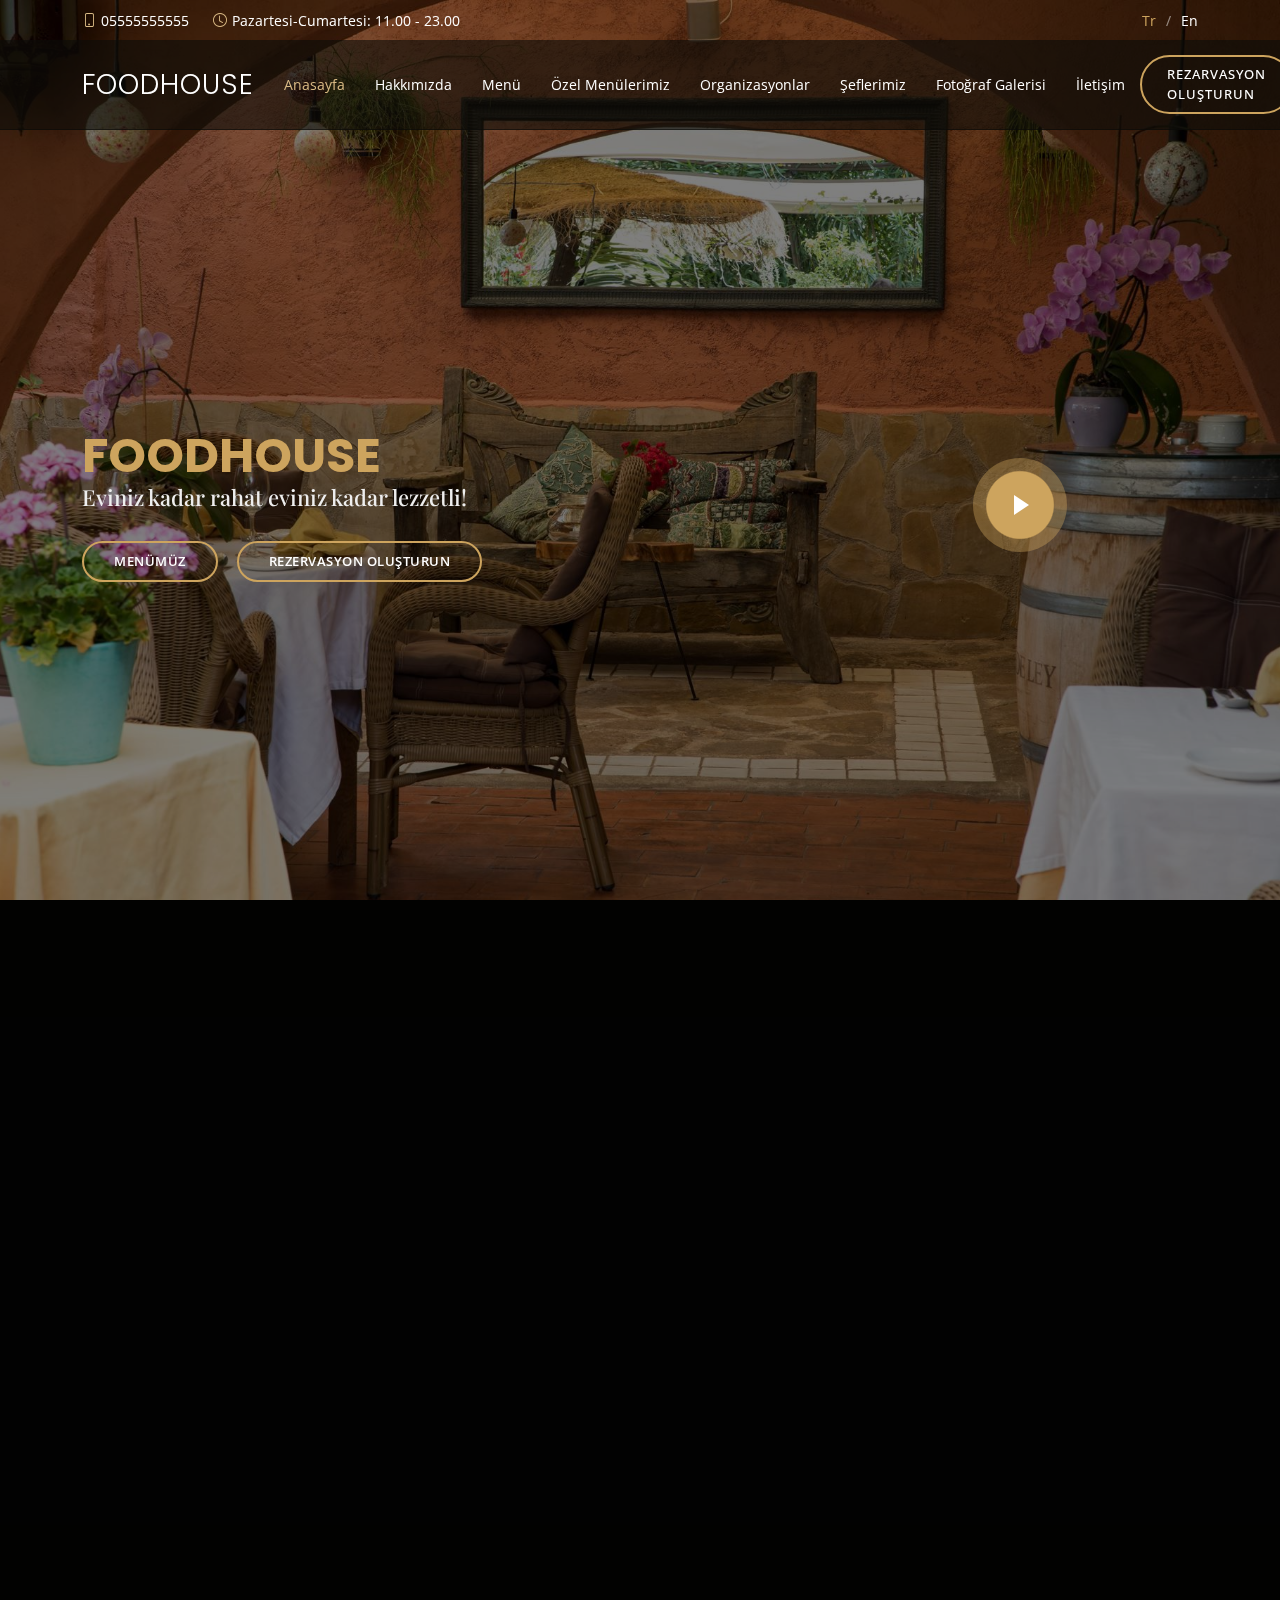
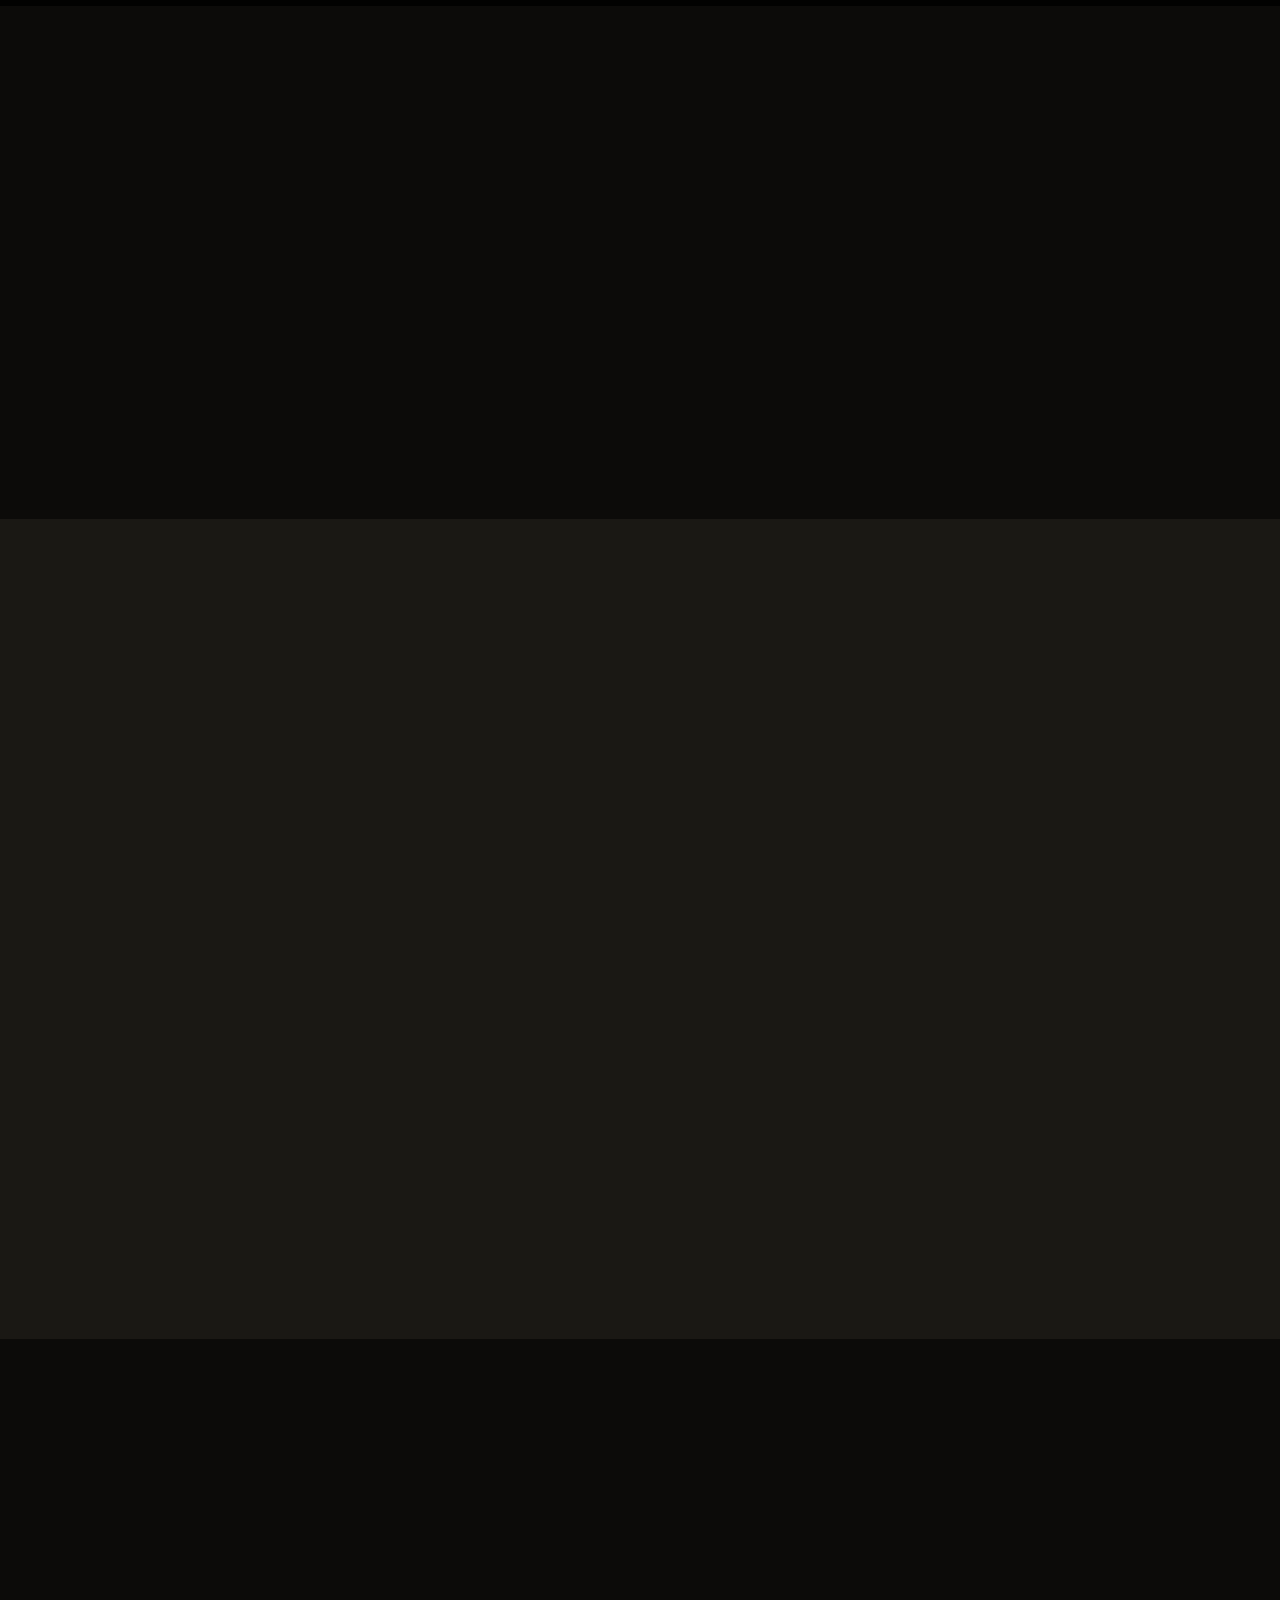
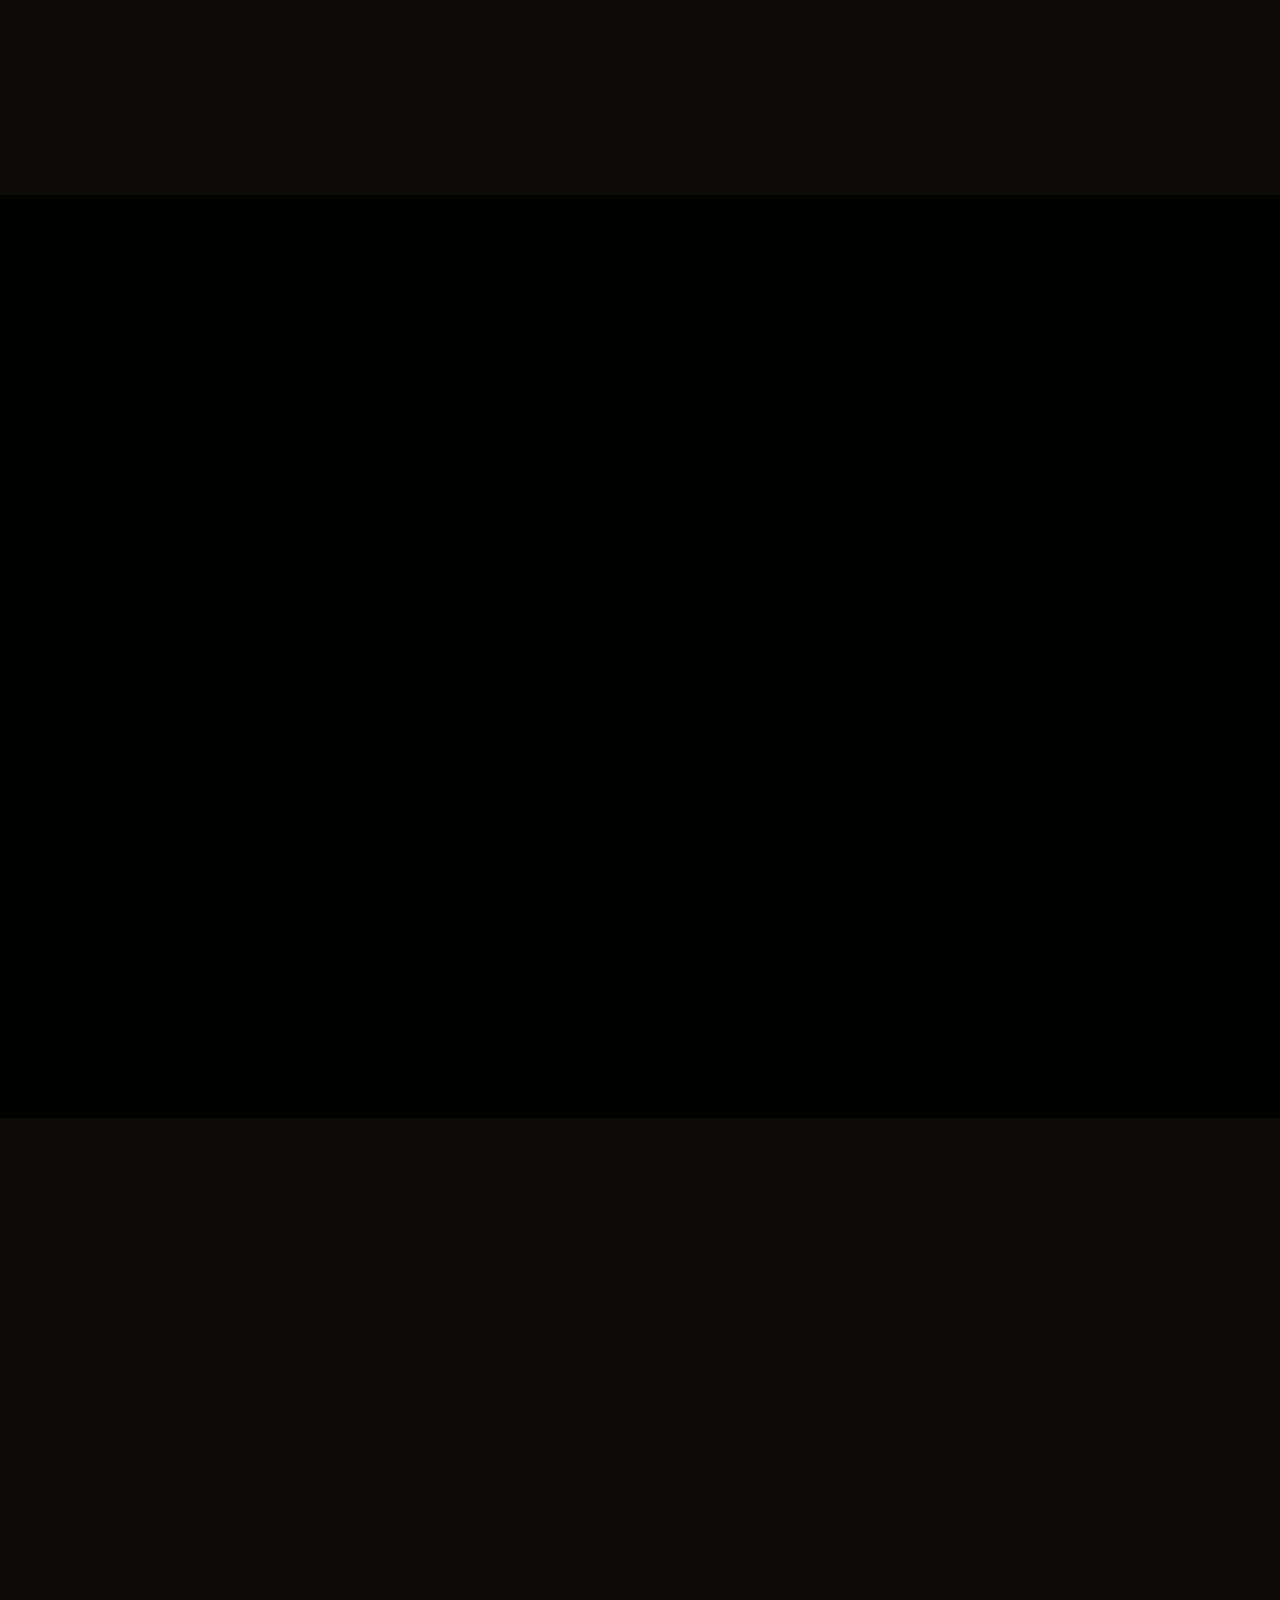
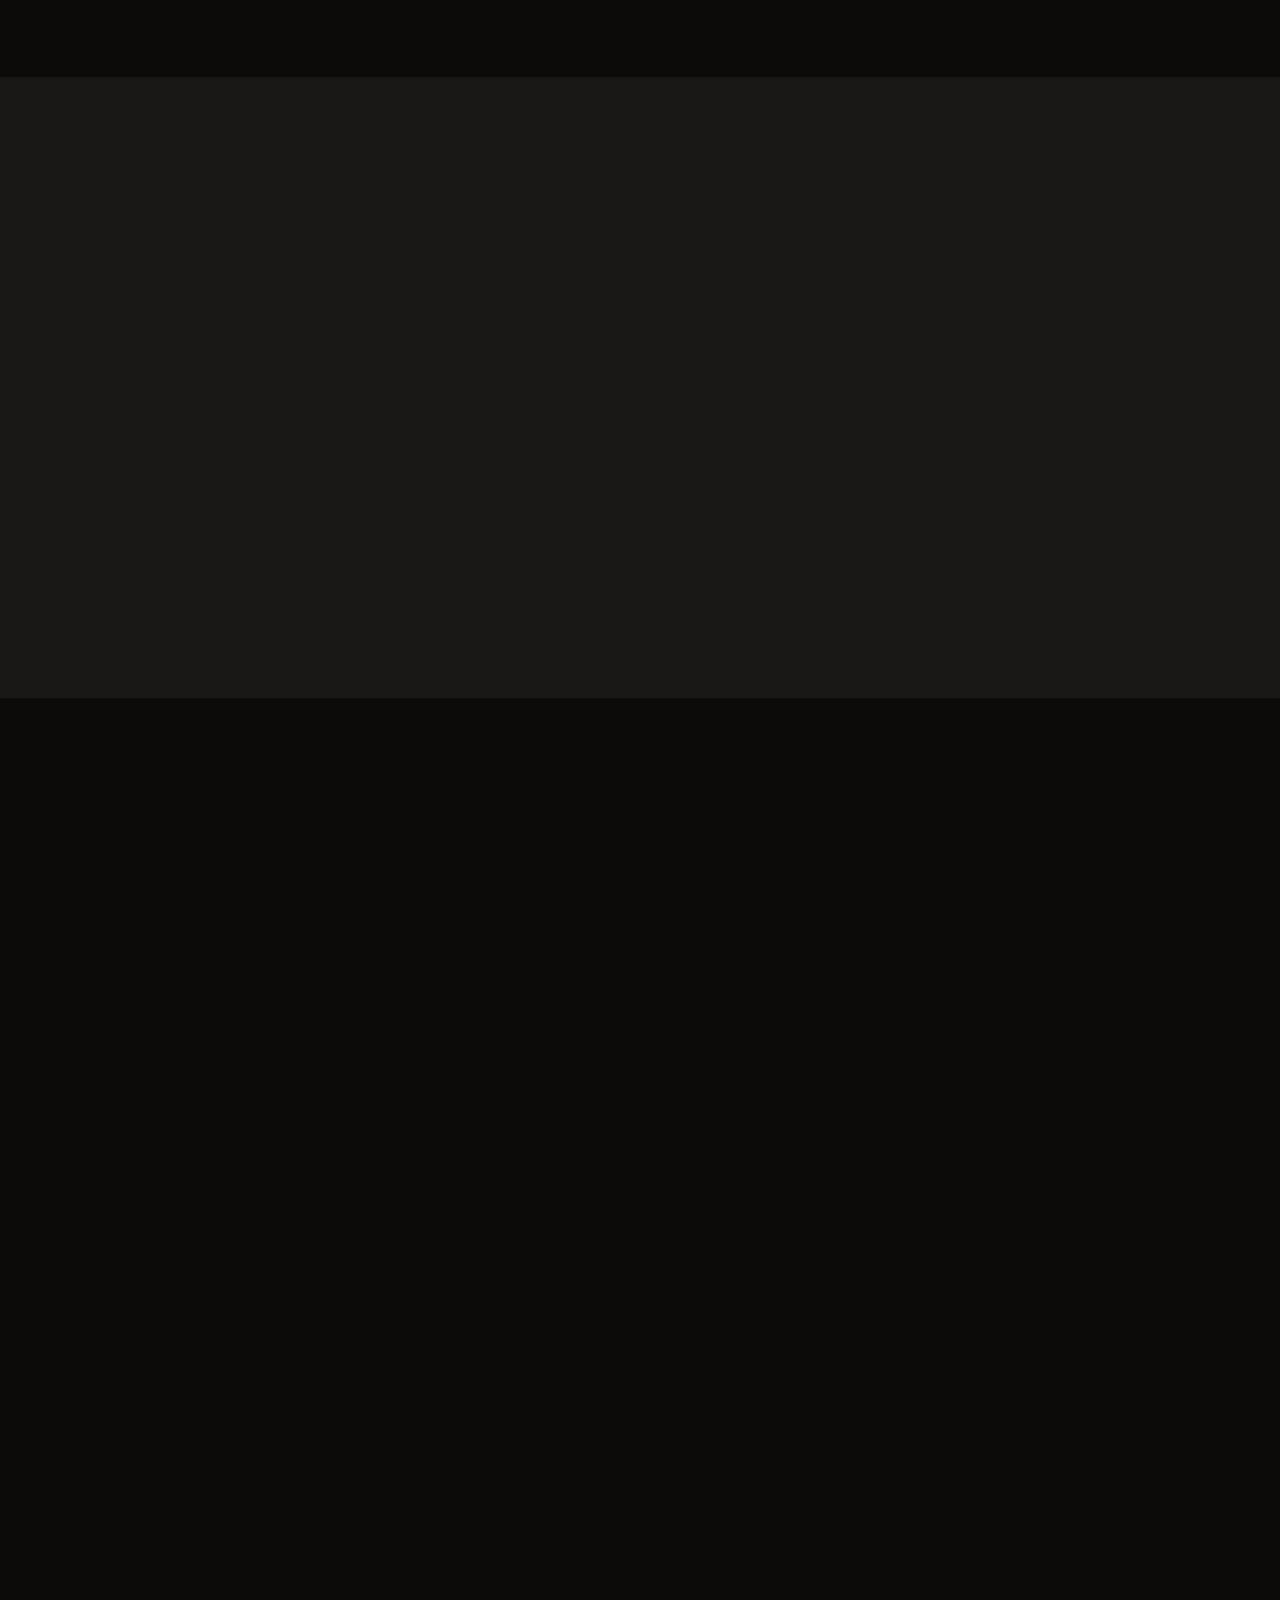
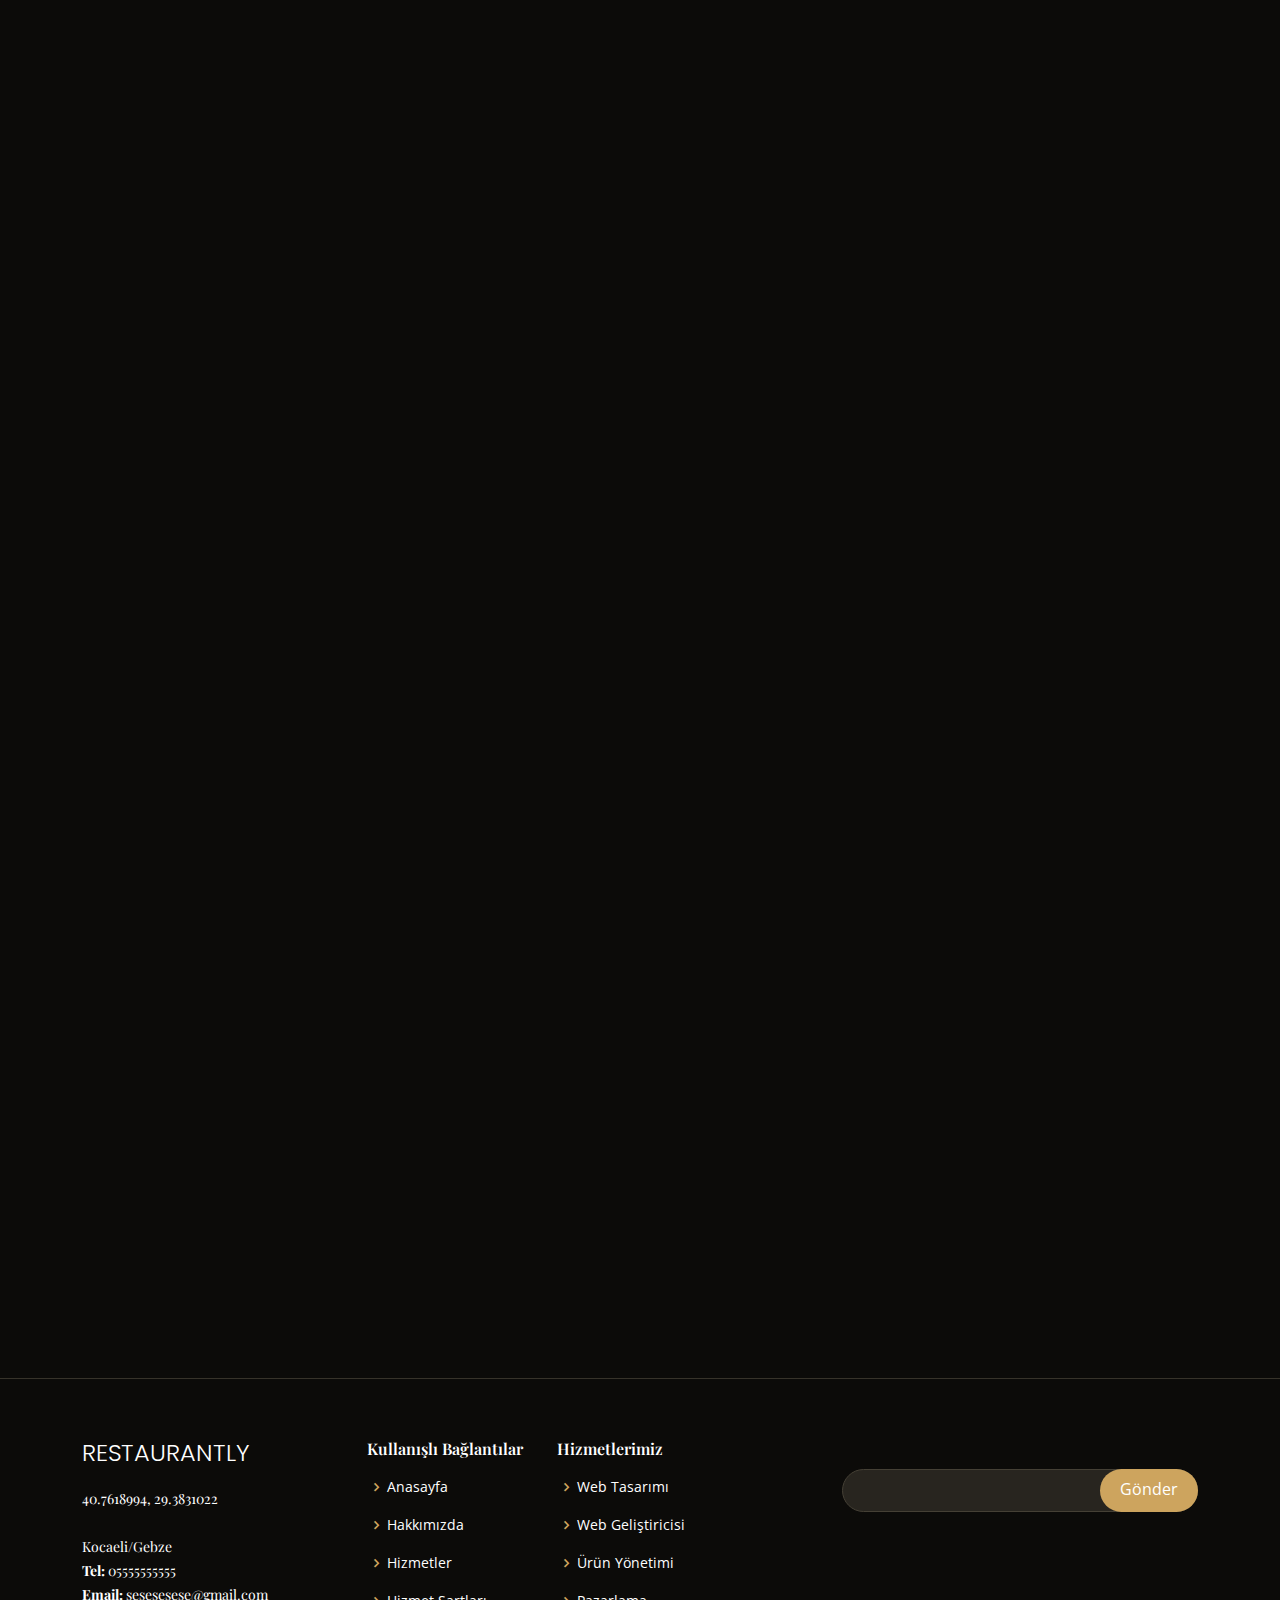
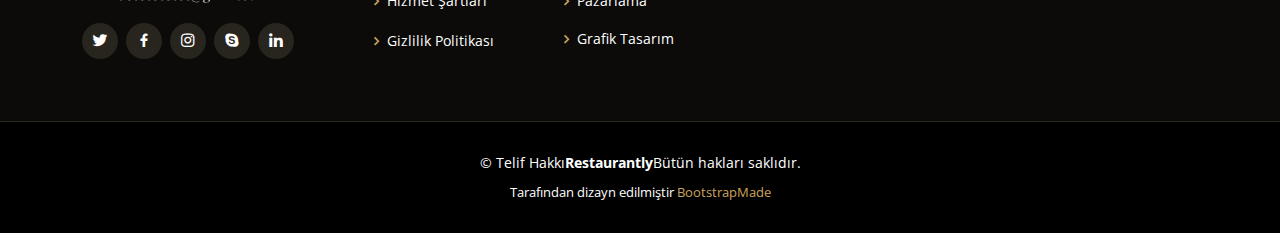
==== index.html @ 08279714 "githuba proje gönderiyorum" ====
<!DOCTYPE html>
<html lang="tr">

<head>
  <meta charset="utf-8">
  <meta content="width=device-width, initial-scale=1.0" name="viewport">

  <title>foodhouse</title>
  <meta content="" name="description">
  <meta content="" name="keywords">

  <!-- Favicons -->
  <link href="assets/img/favicon.png" rel="icon">
  <link href="assets/img/apple-touch-icon.png" rel="apple-touch-icon">

  <!-- Google Fonts -->
  <link href="https://fonts.googleapis.com/css?family=Open+Sans:300,300i,400,400i,600,600i,700,700i|Playfair+Display:ital,wght@0,400;0,500;0,600;0,700;1,400;1,500;1,600;1,700|Poppins:300,300i,400,400i,500,500i,600,600i,700,700i" rel="stylesheet">

  <!-- Vendor CSS Files -->
  <link href="assets/vendor/animate.css/animate.min.css" rel="stylesheet">
  <link href="assets/vendor/aos/aos.css" rel="stylesheet">
  <link href="assets/vendor/bootstrap/css/bootstrap.min.css" rel="stylesheet">
  <link href="assets/vendor/bootstrap-icons/bootstrap-icons.css" rel="stylesheet">
  <link href="assets/vendor/boxicons/css/boxicons.min.css" rel="stylesheet">
  <link href="assets/vendor/glightbox/css/glightbox.min.css" rel="stylesheet">
  <link href="assets/vendor/swiper/swiper-bundle.min.css" rel="stylesheet">

  <!-- Template Main CSS File -->
  <link href="assets/css/style.css" rel="stylesheet">

  <!-- =======================================================
  * Template Name: Restaurantly
  * Updated: Mar 10 2023 with Bootstrap v5.2.3
  * Template URL: https://bootstrapmade.com/restaurantly-restaurant-template/
  * Author: BootstrapMade.com
  * License: https://bootstrapmade.com/license/
  ======================================================== -->
</head>

<body>

  <!-- ======= Top Bar ======= -->
  <div id="topbar" class="d-flex align-items-center fixed-top">
    <div class="container d-flex justify-content-center justify-content-md-between">

      <div class="contact-info d-flex align-items-center">
        <i class="bi bi-phone d-flex align-items-center"><span>05555555555</span></i>
        <i class="bi bi-clock d-flex align-items-center ms-4"><span> Pazartesi-Cumartesi: 11.00 - 23.00</span></i>
      </div>

      <div class="languages d-none d-md-flex align-items-center">
        <ul>
          <li>Tr</li>
          <li><a href="#">En</a></li>
        </ul>
      </div>
    </div>
  </div>

  <!-- ======= Header ======= -->
  <header id="header" class="fixed-top d-flex align-items-cente">
    <div class="container-fluid container-xl d-flex align-items-center justify-content-lg-between">

      <h1 class="logo me-auto me-lg-0"><a href="index.html">FOODHOUSE</a></h1>
      <!-- Uncomment below if you prefer to use an image logo -->
      <!-- <a href="index.html" class="logo me-auto me-lg-0"><img src="assets/img/logo.png" alt="" class="img-fluid"></a>-->

      <nav id="navbar" class="navbar order-last order-lg-0">
        <ul>
          <li><a class="nav-link scrollto active" href="#hero">Anasayfa</a></li>
          <li><a class="nav-link scrollto" href="#about">Hakkımızda</a></li>
          <li><a class="nav-link scrollto" href="#menu">Menü</a></li>
          <li><a class="nav-link scrollto" href="#specials">Özel Menülerimiz</a></li>
          <li><a class="nav-link scrollto" href="#events">Organizasyonlar</a></li>
          <li><a class="nav-link scrollto" href="#chefs">Şeflerimiz</a></li>
          <li><a class="nav-link scrollto" href="#gallery">Fotoğraf Galerisi</a></li>
          <li><a class="nav-link scrollto" href="#contact">İletişim</a></li>
            </ul>
          </li>
          
        </ul>
        <i class="bi bi-list mobile-nav-toggle"></i>
      </nav><!-- .navbar -->
      <a href="#book-a-table" class="book-a-table-btn scrollto d-none d-lg-flex">Rezarvasyon Oluşturun</a>

    </div>
  </header><!-- End Header -->

  <!-- ======= Hero Section ======= -->
  <section id="hero" class="d-flex align-items-center">
    <div class="container position-relative text-center text-lg-start" data-aos="zoom-in" data-aos-delay="100">
      <div class="row">
        <div class="col-lg-8">
          <h1><span>FOODHOUSE</span></h1>
          <h2>Eviniz kadar rahat eviniz kadar lezzetli!</h2>

          <div class="btns">
            <a href="#menu" class="btn-menu animated fadeInUp scrollto">Menümüz</a>
            <a href="#book-a-table" class="btn-book animated fadeInUp scrollto">Rezervasyon Oluşturun</a>
          </div>
        </div>
        <div class="col-lg-4 d-flex align-items-center justify-content-center position-relative" data-aos="zoom-in" data-aos-delay="200">
          <a href="C:\Users\Monster\Desktop\food house\foodhouse.mp4" class="glightbox play-btn"></a>
        </div>

      </div>
    </div>
  </section><!-- End Hero -->

  <main id="main">

    <!-- ======= About Section ======= -->
    <section id="about" class="about">
      <div class="container" data-aos="fade-up">

        <div class="row">
          <div class="col-lg-6 order-1 order-lg-2" data-aos="zoom-in" data-aos-delay="100">
            <div class="about-img">
              <img src="resim/resim.jpeg" alt="">
            </div>
          </div>
          <div class="col-lg-6 pt-4 pt-lg-0 order-2 order-lg-1 content">
            <h3>Buraya kendinizi ait hissedeceksiniz.</h3>
            <p class="fst-italic">
              Kaliteli yemek ve iyi müziğin Darıca'daki yeni adresi foodhouse, büyüleyici ambiyansıyla Darıca'nın “mahalle” kültürüne ilham veriyor.
Lobide yer alan botanik bahçesi, lounge bar ve mekanın fine dining bölümleri, gündüz saatlerinden sabahın erken saatlerine kadar misafirlerini ağırlıyor. Dünya mutfağından seçkin tatları, günün her saati çok özel kokteylleri ile fark yaratan barı ve ruha uygun eğlenceleri ile ilçenin en popüler mekanlarından biridir. Yaşadığınız şehrin gerçek anlamını yaşamak istiyorsanız foodhouse'ın keyifli dünyasına adım atın.
            </p>
            <ul>
              <li><i class="bi bi-check-circle"></i> Burada dünya mutfağı ile tanışın.</li>
              <li><i class="bi bi-check-circle"></i> Özlediğiniz anadolu lezzetlerinin tadını çıkarın.</li>
              <li><i class="bi bi-check-circle"></i> Ailenizle beraber restoranımızın güzel ambiyansını deneyimleyin.</li>
            </ul>
           
          </div>
        </div>

      </div>
    </section><!-- End About Section -->

    <!-- ======= Why Us Section ======= -->
    <section id="why-us" class="why-us">
      <div class="container" data-aos="fade-up">

        <div class="section-title">
          <h2>Niçin Biz?</h2>
          <p>Neden Restoranımızı Seçmelisiniz?</p>
        </div>

        <div class="row">

          <div class="col-lg-4">
            <div class="box" data-aos="zoom-in" data-aos-delay="100">
              <span>01</span>
              <h4>Ev Konforu</h4>
              <p>Evinizde hissettiğiniz rahatlık.</p>
            </div>
          </div>

          <div class="col-lg-4 mt-4 mt-lg-0">
            <div class="box" data-aos="zoom-in" data-aos-delay="200">
              <span>02</span>
              <h4>Güleryüzlü Hizmet</h4>
              <p>Rahatça yemek yiyebileceğiniz konfor ve ilgi.</p>
            </div>
          </div>

          <div class="col-lg-4 mt-4 mt-lg-0">
            <div class="box" data-aos="zoom-in" data-aos-delay="300">
              <span>03</span>
              <h4>Dünya Mutfağından Çeşitli Yemekler </h4>
              <p>Her kültürden tadabileceğiniz birbirinden lezzetli yemekleri tadın. </p>
            </div>
          </div>

        </div>

      </div>
    </section><!-- End Why Us Section -->

    <!-- ======= Menu Section ======= -->
    <section id="menu" class="menu section-bg">
      <div class="container" data-aos="fade-up">

        <div class="section-title">
          <h2>Menü</h2>
          <p>Leziz Menümüze Göz Atın</p>
        </div>

        <div class="row" data-aos="fade-up" data-aos-delay="100">
          <div class="col-lg-12 d-flex justify-content-center">
            <ul id="menu-flters">
              <li data-filter="*" class="filter-active">Hepsi</li>
              <li data-filter=".filter-starters">Başlangıçlar</li>
              <li data-filter=".filter-salads">Salatalar</li>
              <li data-filter=".filter-specialty">Özel Lezzetlerimiz</li>
            </ul>
          </div>
        </div>

        <div class="row menu-container" data-aos="fade-up" data-aos-delay="200">

          <div class="col-lg-6 menu-item filter-starters">
            <img src="resim\balık2.jpeg.jpeg" class="menu-img" alt="">
            <div class="menu-content">
              <a href="#">Hamsi Tava</a><span>100tl</span>
            </div>
            <div class="menu-ingredients">
              Hamsi tava eşliğinde salata ve mezeler dahilinde
            </div>
          </div>

          <div class="col-lg-6 menu-item filter-specialty">
            <img src="resim/karnıyarık.jpeg.webp" class="menu-img" alt="">
            <div class="menu-content">
              <a href="#">Karnıyarık</a><span>50tl</span>
            </div>
            <div class="menu-ingredients">
              Karnıyarık ve pilav tabağı
            </div>
          </div>

          <div class="col-lg-6 menu-item filter-starters">
            <img src="resim/pasta.jpeg" class="menu-img" alt="">
            <div class="menu-content">
              <a href="#">Meyveli Pasta Çeşitleri</a><span>150tl</span>
            </div>
            <div class="menu-ingredients">
              Kakaolu-Çilekli-Muzlu çeşitleri ile
            </div>
          </div>

          <div class="col-lg-6 menu-item filter-salads">
            <img src="resim/salata.jpeg" class="menu-img" alt="">
            <div class="menu-content">
              <a href="#">Salata</a><span>90tl</span>
            </div>
            <div class="menu-ingredients">
              Mevsim yeşillikleri ve meyve ile birleştirilmiş tabaklar
            </div>
          </div>

          <div class="col-lg-6 menu-item filter-specialty">
            <img src="resim/ızgara.jpeg.png" class="menu-img" alt="">
            <div class="menu-content">
              <a href="#">Izgara Çeşitleri</a><span>200tl</span>
            </div>
            <div class="menu-ingredients">
              Köfte-tavuk çeşitleri ve meze ile zenginleştirilmiş
            </div>
          </div>

          <div class="col-lg-6 menu-item filter-starters">
            <img src="resim/patlıcan.jpeg" class="menu-img" alt="">
            <div class="menu-content">
              <a href="#">İslim Kebabı</a><span>120tl</span>
            </div>
            <div class="menu-ingredients">
              Bulgur pilavı ve meze eşliğinde
            </div>
          </div>

          <div class="col-lg-6 menu-item filter-salads">
            <img src="resim/meze.jpeg" class="menu-img" alt="">
            <div class="menu-content">
              <a href="#">Meze Çeşitleri</a><span>70tl</span>
            </div>
            <div class="menu-ingredients">
              Yoğurtlu havuç ve mor lahana ile zenginleştirilmiş
            </div>
          </div>

          <div class="col-lg-6 menu-item filter-salads">
            <img src="resim/tatlı.jpeg" class="menu-img" alt="">
            <div class="menu-content">
              <a href="#">Tatlı Çeşitleri</a><span>170tl</span>
            </div>
            <div class="menu-ingredients">
              Cevizli-fıstıklı-fındıklı baklava çeşitleri
            </div>
          </div>

          <div class="col-lg-6 menu-item filter-specialty">
            <img src="resim/ekmek.jpeg,.jpg" class="menu-img" alt="">
            <div class="menu-content">
              <a href="#">Ekşi Mayalı Ekmek</a><span>50tl</span>
            </div>
            <div class="menu-ingredients">
              Buğday-çavdar-beyaz un seçenekleri ile
            </div>
          </div>

        </div>

      </div>
    </section><!-- End Menu Section -->

    <!-- ======= Specials Section ======= -->
    <section id="specials" class="specials">
      <div class="container" data-aos="fade-up">

        <div class="section-title">
          <h2>Özel Lezzetlerimiz</h2>
          <p>Önerilen Menümüze Göz Atın</p>
        </div>

        <div class="row" data-aos="fade-up" data-aos-delay="100">
          <div class="col-lg-3">
            <ul class="nav nav-tabs flex-column">
              <li class="nav-item">
                <a class="nav-link active show" data-bs-toggle="tab" href="#tab-1">Karnıyarık</a>
              </li>
              <li class="nav-item">
                <a class="nav-link" data-bs-toggle="tab" href="#tab-2">Izgra Tabağı</a>
              </li>
              <li class="nav-item">
                <a class="nav-link" data-bs-toggle="tab" href="#tab-3">Salata</a>
              </li>
              <li class="nav-item">
                <a class="nav-link" data-bs-toggle="tab" href="#tab-4">Meze </a>
              </li>
              <li class="nav-item">
                <a class="nav-link" data-bs-toggle="tab" href="#tab-5">Tatlı </a>
              </li>
            </ul>
          </div>
          <div class="col-lg-9 mt-4 mt-lg-0">
            <div class="tab-content">
              <div class="tab-pane active show" id="tab-1">
                <div class="row">
                  <div class="col-lg-8 details order-2 order-lg-1">
                    <h3>Karnıyarık</h3>
                    <p class="fst-italic">Tek menüde birbirinden lezzetli tatlara ortak oluyorsunuz.</p>
                    <p>Karnıyarık tabağımızda 1adet karnıyarık, tek kişilik pilav porsiyonu, ızgarada közlenmiş biber, ortada mevsşm yeşilliklerinin olduğu salata ve bir adet isteğinize bağlı olarak değişebilen yoğurtlu mezelerimizden birini tercih edebilirsiniz.</p>
                  </div>
                  <div class="col-lg-4 text-center order-1 order-lg-2">
                    <img style="border-radius: 50%;" src="resim/karnıyarık.jpeg.webp" alt="" class="img-fluid">
                  </div>
                </div>
              </div>
              <div class="tab-pane" id="tab-2">
                <div class="row">
                  <div class="col-lg-8 details order-2 order-lg-1">
                    <h3>Izgara Tabağı</h3>
                    <p class="fst-italic">Izgara köfte-tavuğun yanı sıra patlıcan,domates,biber,pide,maydonoz ile süslenmiş tabağımızı sizler için hazırladık.Tabağın yanında ortada mevsşm yeşilliklerinin olduğu salata ve bir adet isteğinize bağlı olarak değişebilen yoğurtlu mezelerimizden birini tercih edebilirsiniz.</p>
                  </div>
                  <div class="col-lg-4 text-center order-1 order-lg-2">
                    <img style="border-radius: 50%" src="resim/ızgara.jpeg.png" alt="" class="img-fluid">
                  </div>
                </div>
              </div>
              <div class="tab-pane" id="tab-3">
                <div class="row">
                  <div class="col-lg-8 details order-2 order-lg-1">
                    <h3>Salata</h3>
                    <p class="fst-italic">Mevsim yeşilliklerinin olduğu tamamen organik ürünlerden oluşan salatamızı, istediğiniz soslar ile tadlandırıyoruz.Ana yemeklerin yanında hiç düşünmeden tercih edebileceğiniz bir menüdür. </p>
                  </div>
                  <div class="col-lg-4 text-center order-1 order-lg-2">
                    <img style="border-radius: 50%" src="resim/salata.jpeg" alt="" class="img-fluid">
                  </div>
                </div>
              </div>
              <div class="tab-pane" id="tab-4">
                <div class="row">
                  <div class="col-lg-8 details order-2 order-lg-1">
                    <h3>Meze Tabağımız </h3>
                    <p class="fst-italic">Mezelerimizi yoğurtla birleştirerek enfes bir tada kavuşturuyoruz.</p>
                  </div>
                  <div class="col-lg-4 text-center order-1 order-lg-2">
                    <img  style="border-radius: 50%"  src="resim/mor.png" alt="" class="img-fluid">
                  </div>
                </div>
              </div>
              <div class="tab-pane" id="tab-5">
                <div class="row">
                  <div class="col-lg-8 details order-2 order-lg-1">
                    <h3>Tatlı</h3>
                    <p class="fst-italic">Tatlı çeşitlerimiz; kadayıf,baklava,soğuk baklava,magnolia,pasta'dır. Tüm tatlılarımız gün içersinde yapılıp sizlere servis edilmektedir.</p>
                    <p>İstediğiniz tatlının başka türlerini restrorant çalışanlarımızdan öğrenebilirsiniz.Günün tatlısını tadmayı ihmal etmeyin. </p>
                  </div>
                  <div class="col-lg-4 text-center order-1 order-lg-2">
                    <img style="border-radius: 50%;" src="resim/tat.png" alt="" class="img-fluid">
                  </div>
                </div>
              </div>
            </div>
          </div>
        </div>

      </div>
    </section><!-- End Specials Section -->

    <!-- ======= Events Section ======= -->
    <section id="events" class="events">
      <div class="container" data-aos="fade-up">

        <div class="section-title">
          <h2>Organizasyonlar</h2>
          <p>Etkinliklerinizi Restoranımızda Düzenleyin</p>
        </div>

        <div class="events-slider swiper" data-aos="fade-up" data-aos-delay="100">
          <div class="swiper-wrapper">

            <div class="swiper-slide">
              <div class="row event-item">
                <div class="col-lg-6">
                  <img src="resim/d.png" class="img-fluid" alt="">
                </div>
                <div class="col-lg-6 pt-4 pt-lg-0 content">
                  <h3>Doğum Günü Partisi</h3>
                  <div class="price">
                    <p><span>3000tl</span></p>
                  </div>
                  <p class="fst-italic">
                  Sevdiklerinizle beraber unutulmaz bir doğum günü için sizleri bekliyoruz.
                  </p>
                  <ul>
                    <li><i class="bi bi-check-circled"></i> Konseptimize pasta dahildir.</li>
                    <li><i class="bi bi-check-circled"></i> Dj eşliğinde eğlencemiz dahildir.</li>
                    <li><i class="bi bi-check-circled"></i> Mekan süslemesi dahildir.</li>
                  </ul>
                  <p>
                   Pasta (1000tl)- dj(1000tl)-mekan süslemesinde istenilenlere göre fiyat değişebilir.
                  </p>
                </div>
              </div>
            </div><!-- End testimonial item -->

            <div class="swiper-slide">
              <div class="row event-item">
                <div class="col-lg-6">
                  <img src="resim/org.png" class="img-fluid" alt="">
                </div>
                <div class="col-lg-6 pt-4 pt-lg-0 content">
                  <h3>Bride To Be Partisi</h3>
                  <div class="price">
                    <p><span></span></p>
                  </div>
                  <p class="fst-italic">SEvdiklerinizle beraber eğlenebileceğiniz bir bride to be partisi için sizleri bekliyoruz.
                   
                  </p>
                  <ul>
                    <li><i class="bi bi-check-circled"></i> Organizasyonumuza süslemeler dahildir.</li>
                    <li><i class="bi bi-check-circled"></i>Gelinimiz ve arkadaşları için kıyafetler bu konsepte dahildir.</li>
                    <li><i class="bi bi-check-circled"></i> Yemekler ve eğlence sistemi dahildir.</li>
                  </ul>
                  <p>
                   Sevdiklerinizle beraber doyasıya eğleneceğiniz, güzel vakit geçirebileceğiniz kıyafetlerinizin bile öncesinde ayarlandığı bu konseptimizle sizleri ağırlamkatan mutluluk duyarız.
                  </p>
                </div>
              </div>
            </div><!-- End testimonial item -->

            <div class="swiper-slide">
              <div class="row event-item">
                <div class="col-lg-6">
                  <img src="resim/kostüm.png" class="img-fluid" alt="">
                </div>
                <div class="col-lg-6 pt-4 pt-lg-0 content">
                  <h3>Kostüm Partisi</h3>
                  <div class="price">
                    <p><span>7000tl</span></p>
                  </div>
                  <p class="fst-italic">
                    Çılgınlar gibi eğlenebeileceğiniz kostüm partisini siz değerli misafirlerimiz için organize ediyoruz.
                  </p>
                  <ul>
                    <li><i class="bi bi-check-circled"></i> Toplam 20 kişi ile sınırlıdır.</li>
                    <li><i class="bi bi-check-circled"></i> Gelen tüm kişilerin kıyafetleri,maskeleri,aksesuarları dahildir. </li>
                    <li><i class="bi bi-check-circled"></i> İçecek ve yenilen yemeklerin tümü dahildir.</li>
                  </ul>
                  <p>
                  Kişi sayısının fazlalığına göre fiyat değişebilmektedir.
                  </p>
                </div>
              </div>
            </div><!-- End testimonial item -->

          </div>
          <div class="swiper-pagination"></div>
        </div>

      </div>
    </section><!-- End Events Section -->

    <!-- ======= Book A Table Section ======= -->
    <section id="book-a-table" class="book-a-table">
      <div class="container" data-aos="fade-up">

        <div class="section-title">
          <h2>Rezervasyon</h2>
          <p>Rezervasyon Oluşturun</p>
        </div>

        <form action="forms/book-a-table.php" method="post" role="form" class="php-email-form" data-aos="fade-up" data-aos-delay="100">
          <div class="row">
            <div class="col-lg-4 col-md-6 form-group">
              <input type="text" name="name" class="form-control" id="name" placeholder="Adınız" data-rule="minlen:4" data-msg="Please enter at least 4 chars">
              <div class="validate"></div>
            </div>
            <div class="col-lg-4 col-md-6 form-group mt-3 mt-md-0">
              <input type="email" class="form-control" name="email" id="email" placeholder="E-mail Adresiniz" data-rule="email" data-msg="Please enter a valid email">
              <div class="validate"></div>
            </div>
            <div class="col-lg-4 col-md-6 form-group mt-3 mt-md-0">
              <input type="text" class="form-control" name="phone" id="phone" placeholder="Telefon Numaranız" data-rule="minlen:4" data-msg="Please enter at least 4 chars">
              <div class="validate"></div>
            </div>
            <div class="col-lg-4 col-md-6 form-group mt-3">
              <input type="text" name="date" class="form-control" id="date" placeholder="Tarih" data-rule="minlen:4" data-msg="Please enter at least 4 chars">
              <div class="validate"></div>
            </div>
            <div class="col-lg-4 col-md-6 form-group mt-3">
              <input type="text" class="form-control" name="time" id="time" placeholder="Saat" data-rule="minlen:4" data-msg="Please enter at least 4 chars">
              <div class="validate"></div>
            </div>
            <div class="col-lg-4 col-md-6 form-group mt-3">
              <input type="number" class="form-control" name="people" id="people" placeholder="Kişi Sayısı" data-rule="minlen:1" data-msg="Please enter at least 1 chars">
              <div class="validate"></div>
            </div>
          </div>
          <div class="form-group mt-3">
            <textarea class="form-control" name="message" rows="5" placeholder="Mesaj"></textarea>
            <div class="validate"></div>
          </div>
          <div class="mb-3">
            <div class="loading">Yükleniyor</div>
            <div class="error-message"></div>
            <div class="sent-message">Rezervasyon talebiniz gönderildi. Rezervasyonunuzu onaylamak için geri arayacağız veya bir E-posta göndereceğiz. Teşekkür ederiz!</div>
          </div>
          <div class="text-center"><button type="submit">Rezarvasyon Oluştur</button></div>
        </form>

      </div>
    </section><!-- End Book A Table Section -->

    <!-- ======= Testimonials Section ======= -->
    <section id="testimonials" class="testimonials section-bg">
      <div class="container" data-aos="fade-up">

        <div class="section-title">
          <h2>Görüşler</h2>
          <p>Bizim hakkımızda ne diyorlar</p>
        </div>

        <div class="testimonials-slider swiper" data-aos="fade-up" data-aos-delay="100">
          <div class="swiper-wrapper">

            <div class="swiper-slide">
              <div class="testimonial-item">
                <p>
                  <i class="bx bxs-quote-alt-left quote-icon-left"></i>
                  Yediğim en güzel karnıyarığa sahip restoran kesinlikle tercih edilmesi gereken bir yer.
                  <i class="bx bxs-quote-alt-right quote-icon-right"></i>
                </p>
                <img src="assets/img/testimonials/testimonials-1.jpg" class="testimonial-img" alt="">
                <h3>Samet Aydın</h3>
                <h4>Ceo &amp; Kurucu</h4>
              </div>
            </div><!-- End testimonial item -->

            <div class="swiper-slide">
              <div class="testimonial-item">
                <p>
                  <i class="bx bxs-quote-alt-left quote-icon-left"></i>
                  Ana yemekleri kadar tatlılarıda güzel olan bir yer, garsonlarının ilgisi her şeye bedel.
                  <i class="bx bxs-quote-alt-right quote-icon-right"></i>
                </p>
                <img src="assets/img/testimonials/testimonials-2.jpg" class="testimonial-img" alt="">
                <h3>Esra Baki</h3>
                <h4>Tasarımcı</h4>
              </div>
            </div><!-- End testimonial item -->

            <div class="swiper-slide">
              <div class="testimonial-item">
                <p>
                  <i class="bx bxs-quote-alt-left quote-icon-left"></i>
                  Çalışanlarımız sayesinde binlerce kişinin memnuniyetini kazanıyoruz. Bu konuda onların emeği paha biçilemez. Bu bir ekip işi ve sonuna kadar en iyisini yaptığımızdan şüphem yok.
                  <i class="bx bxs-quote-alt-right quote-icon-right"></i>
                </p>
                <img src="assets/img/testimonials/testimonials-3.jpg" class="testimonial-img" alt="">
                <h3>Hira Yaşar</h3>
                <h4>
                  Dükkan sahibi</h4>
              </div>
            </div><!-- End testimonial item -->

            <div class="swiper-slide">
              <div class="testimonial-item">
                <p>
                  <i class="bx bxs-quote-alt-left quote-icon-left"></i>
                  Doğum günü organizasyonum için burayı terccih etmiştim, iyi ki de etmişim her şey tam zamanında hazır ve lezzetliydi. Son derece ilgili ve saygılı bir işletme. Çevremdekilere tavsiye ettiğim bir yer.
                  <i class="bx bxs-quote-alt-right quote-icon-right"></i>
                </p>
                <img src="assets/img/testimonials/testimonials-4.jpg" class="testimonial-img" alt="">
                <h3>Kaan Yıldız</h3>
                <h4>
                  Serbest Çalışan</h4>
              </div>
            </div><!-- End testimonial item -->

            <div class="swiper-slide">
              <div class="testimonial-item">
                <p>
                  <i class="bx bxs-quote-alt-left quote-icon-left"></i>
                  Son derece güzel dizayn edilmiş bir mekan. İşletme sahibinin tüm müşterilere gösterdiği özene  hayran kaldım.
                  <i class="bx bxs-quote-alt-right quote-icon-right"></i>
                </p>
                <img src="assets/img/testimonials/testimonials-5.jpg" class="testimonial-img" alt="">
                <h3>Yusuf Pak</h3>
                <h4>Girişimci</h4>
              </div>
            </div><!-- End testimonial item -->

          </div>
          <div class="swiper-pagination"></div>
        </div>

      </div>
    </section><!-- End Testimonials Section -->

    <!-- ======= Gallery Section ======= -->
    <section id="gallery" class="gallery">

      <div class="container" data-aos="fade-up">
        <div class="section-title">
          <h2>Galeri</h2>
          <p>Restoranımızdan bazı fotoğraflar</p>
        </div>
      </div>

      <div class="container-fluid" data-aos="fade-up" data-aos-delay="100">

        <div class="row g-0">

          <div class="col-lg-3 col-md-4">
            <div class="gallery-item">
              <a href="resim/la.png" class="gallery-lightbox" data-gall="gallery-item">
                <img src="resim/la.png" alt="" class="img-fluid" width="800" heigt="2000">
              </a>
            </div>
          </div>

          <div class="col-lg-3 col-md-4">
            <div class="gallery-item">
              <a href="resim/lal.png" class="gallery-lightbox" data-gall="gallery-item">
                <img src="resim/lal.png" alt="" class="img-fluid" width="800" heigt="2000">
              </a>
            </div>
          </div>

          <div class="col-lg-3 col-md-4">
            <div class="gallery-item">
              <a href="resim/lala.png" class="gallery-lightbox" data-gall="gallery-item">
                <img src="resim/lala.png" alt="" class="img-fluid" width="800" heigt="100">
              </a>
            </div>
          </div>

          <div class="col-lg-3 col-md-4">
            <div class="gallery-item">
              <a href="resim/12.png" class="gallery-lightbox" data-gall="gallery-item">
                <img src="resim/12.png" alt="" class="img-fluid" width="800" heigt="4000">
              </a>
            </div>
          </div>

          <div class="col-lg-3 col-md-4">
            <div class="gallery-item">
              <a href="resim/lavi.png" class="gallery-lightbox" data-gall="gallery-item">
                <img src="resim/lavi.png" alt="" class="img-fluid" width="800" heigt="2000">
              </a>
            </div>
          </div>

          <div class="col-lg-3 col-md-4">
            <div class="gallery-item">
              <a href="resim/lavv.png" class="gallery-lightbox" data-gall="gallery-item">
                <img src="resim/lavv.png" alt="" class="img-fluid" width="800" heigt="2000">
              </a>
            </div>
          </div>

          <div class="col-lg-3 col-md-4">
            <div class="gallery-item">
              <a href="resim23.jpeg" class="gallery-lightbox" data-gall="gallery-item">
                <img src="resim23.jpeg" alt="" class="img-fluid" width="800" heigt="2000">
              </a>
            </div>
          </div>

          <div class="col-lg-3 col-md-4">
            <div class="gallery-item">
              <a href="resim/abcd.png" class="gallery-lightbox" data-gall="gallery-item">
                <img src="resim/abcd.png" alt="" class="img-fluid" width="800" heigt="2000">
              </a>
            </div>
          </div>

        </div>

      </div>
    </section><!-- End Gallery Section -->

    <!-- ======= Chefs Section ======= -->
    <section id="chefs" class="chefs">
      <div class="container" data-aos="fade-up">

        <div class="section-title">
          <h2>Şeflerimiz</h2>
          <p>Profesyonel Aşçılarımız</p>
        </div>

        <div class="row">

          <div class="col-lg-4 col-md-6">
            <div class="member" data-aos="zoom-in" data-aos-delay="100">
              <img src="assets/img/chefs/chefs-1.jpg" class="img-fluid" alt="">
              <div class="member-info">
                <div class="member-info-content">
                  <h4>Walter White</h4>
                  <span>Usta Şef</span>
                </div>
                <div class="social">
                  <a href=""><i class="bi bi-twitter"></i></a>
                  <a href=""><i class="bi bi-facebook"></i></a>
                  <a href=""><i class="bi bi-instagram"></i></a>
                  <a href=""><i class="bi bi-linkedin"></i></a>
                </div>
              </div>
            </div>
          </div>

          <div class="col-lg-4 col-md-6">
            <div class="member" data-aos="zoom-in" data-aos-delay="200">
              <img src="assets/img/chefs/chefs-2.jpg" class="img-fluid" alt="">
              <div class="member-info">
                <div class="member-info-content">
                  <h4>Skyler White</h4>
                  <span>Pasta Şefi</span>
                </div>
                <div class="social">
                  <a href=""><i class="bi bi-twitter"></i></a>
                  <a href=""><i class="bi bi-facebook"></i></a>
                  <a href=""><i class="bi bi-instagram"></i></a>
                  <a href=""><i class="bi bi-linkedin"></i></a>
                </div>
              </div>
            </div>
          </div>

          <div class="col-lg-4 col-md-6">
            <div class="member" data-aos="zoom-in" data-aos-delay="300">
              <img src="assets/img/chefs/chefs-3.jpg" class="img-fluid" alt="">
              <div class="member-info">
                <div class="member-info-content">
                  <h4>Jessie Pinkman</h4>
                  <span>Aşçı</span>
                </div>
                <div class="social">
                  <a href=""><i class="bi bi-twitter"></i></a>
                  <a href=""><i class="bi bi-facebook"></i></a>
                  <a href=""><i class="bi bi-instagram"></i></a>
                  <a href=""><i class="bi bi-linkedin"></i></a>
                </div>
              </div>
            </div>
          </div>

        </div>

      </div>
    </section><!-- End Chefs Section -->

    <!-- ======= Contact Section ======= -->
    <section id="contact" class="contact">
      <div class="container" data-aos="fade-up">

        <div class="section-title">
          <h2>Bağlantı</h2>
          <p>Bize Ulaşın</p>
        </div>
      </div>

      <div data-aos="fade-up">
        <iframe style="border:0; width: 100%; height: 350px;"    src="https://www.google.com/maps/embed?pb=!1m18!1m12!1m3!1d24169.576851606773!2d29.3877717840084!3d40.77968066850431!2m3!1f0!2f0!3f0!3m2!1i1024!2i768!4f13.1!3m3!1m2!1s0x14cb21c719aca3e9%3A0x9a7a3a97fbcfd89c!2zR2ViemUgw4dvYmFuIE11c3RhZmEgUGHFn2EgS8O8dMO8cGhhbmVzaQ!5e0!3m2!1str!2str!4v1681728435085!5m2!1str!2str" width="600" height="450" style="border:0;" allowfullscreen="" loading="lazy" referrerpolicy="no-referrer-when-downgrade"></iframe>
      </div>
        <div class="container" data-aos="fade-up">

        <div class="row mt-5">

          <div class="col-lg-4">
            <div class="info">
              <div class="address">
                <i class="bi bi-geo-alt"></i>
                <h4>Konum:</h4>
                <p>40.7618994, 29.3831022 Kocaeli/Gebze</p>
              </div>

              <div class="open-hours">
                <i class="bi bi-clock"></i>
                <h4>Açık Saatler:</h4>
                <p>
                  Pazartesi-Cumartesi:<br>
                  11.00  - 23.00 
                </p>
              </div>

              <div class="email">
                <i class="bi bi-envelope"></i>
                <h4>Email:</h4>
                <p>sesesesese@gmail.com</p>
              </div>

              <div class="phone">
                <i class="bi bi-phone"></i>
                <h4>Tel:</h4>
                <p>05555555555</p>
              </div>

            </div>

          </div>

          <div class="col-lg-8 mt-5 mt-lg-0">

            <form action="forms/contact.php" method="post" role="form" class="php-email-form">
              <div class="row">
                <div class="col-md-6 form-group">
                  <input type="text" name="name" class="form-control" id="name" placeholder="Adınız" required>
                </div>
                <div class="col-md-6 form-group mt-3 mt-md-0">
                  <input type="email" class="form-control" name="email" id="email" placeholder="E-mail Adresiniz" required>
                </div>
              </div>
              <div class="form-group mt-3">
                <input type="text" class="form-control" name="subject" id="subject" placeholder="Konu" required>
              </div>
              <div class="form-group mt-3">
                <textarea class="form-control" name="message" rows="8" placeholder="Mesaj" required></textarea>
              </div>
              <div class="my-3">
                <div class="loading">Yükleniyor</div>
                <div class="error-message"></div>
                <div class="sent-message">
                  Mesajınız gönderildi. Teşekkür ederiz!</div>
              </div>
              <div class="text-center"><button type="submit">Mesaj Gönderildi</button></div>
            </form>

          </div>

        </div>

      </div>
    </section><!-- End Contact Section -->

  </main><!-- End #main -->

  <!-- ======= Footer ======= -->
  <footer id="footer">
    <div class="footer-top">
      <div class="container">
        <div class="row">

          <div class="col-lg-3 col-md-6">
            <div class="footer-info">
              <h3>Restaurantly</h3>
              <p>
                40.7618994, 29.3831022 <br>
              <br>Kocaeli/Gebze<br>
                <strong>Tel:</strong> 05555555555<br>
                <strong>Email:</strong> sesesesese@gmail.com<br>
              </p>
              <div class="social-links mt-3">
                <a href="#" class="twitter"><i class="bx bxl-twitter"></i></a>
                <a href="#" class="facebook"><i class="bx bxl-facebook"></i></a>
                <a href="#" class="instagram"><i class="bx bxl-instagram"></i></a>
                <a href="#" class="google-plus"><i class="bx bxl-skype"></i></a>
                <a href="#" class="linkedin"><i class="bx bxl-linkedin"></i></a>
              </div>
            </div>
          </div>

          <div class="col-lg-2 col-md-6 footer-links">
            <h4>Kullanışlı Bağlantılar</h4>
            <ul>
              <li><i class="bx bx-chevron-right"></i> <a href="#">Anasayfa</a></li>
              <li><i class="bx bx-chevron-right"></i> <a href="#">Hakkımızda</a></li>
              <li><i class="bx bx-chevron-right"></i> <a href="#">Hizmetler</a></li>
              <li><i class="bx bx-chevron-right"></i> <a href="#">Hizmet Şartları</a></li>
              <li><i class="bx bx-chevron-right"></i> <a href="#"></a>Gizlilik Politikası</a></li>
            </ul>
          </div>

          <div class="col-lg-3 col-md-6 footer-links">
            <h4>Hizmetlerimiz</h4>
            <ul>
              <li><i class="bx bx-chevron-right"></i> <a href="#">Web Tasarımı</a></li>
              <li><i class="bx bx-chevron-right"></i> <a href="#">Web Geliştiricisi</a></li>
              <li><i class="bx bx-chevron-right"></i> <a href="#">Ürün Yönetimi</a></li>
              <li><i class="bx bx-chevron-right"></i> <a href="#">Pazarlama</a></li>
              <li><i class="bx bx-chevron-right"></i> <a href="#">Grafik Tasarım</a></li>
            </ul>
          </div>

          <div class="col-lg-4 col-md-6 footer-newsletter">
            
            <form action="" method="post">
              <input type="email" name="email"><input type="submit" value="Gönder">
            </form>

          </div>

        </div>
      </div>
    </div>

    <div class="container">
      <div class="copyright">
        &copy; Telif Hakkı<strong><span>Restaurantly</span></strong>Bütün hakları saklıdır.
      </div>
      <div class="credits">
        <!-- All the links in the footer should remain intact. -->
        <!-- You can delete the links only if you purchased the pro version. -->
        <!-- Licensing information: https://bootstrapmade.com/license/ -->
        <!-- Purchase the pro version with working PHP/AJAX contact form: https://bootstrapmade.com/restaurantly-restaurant-template/ -->
        
Tarafından dizayn edilmiştir <a href="https://bootstrapmade.com/">BootstrapMade</a>
      </div>
    </div>
  </footer><!-- End Footer -->

  <div id="preloader"></div>
  <a href="#" class="back-to-top d-flex align-items-center justify-content-center"><i class="bi bi-arrow-up-short"></i></a>

  <!-- Vendor JS Files -->
  <script src="assets/vendor/aos/aos.js"></script>
  <script src="assets/vendor/bootstrap/js/bootstrap.bundle.min.js"></script>
  <script src="assets/vendor/glightbox/js/glightbox.min.js"></script>
  <script src="assets/vendor/isotope-layout/isotope.pkgd.min.js"></script>
  <script src="assets/vendor/swiper/swiper-bundle.min.js"></script>
  <script src="assets/vendor/php-email-form/validate.js"></script>

  <!-- Template Main JS File -->
  <script src="assets/js/main.js"></script>

</body>

</html>
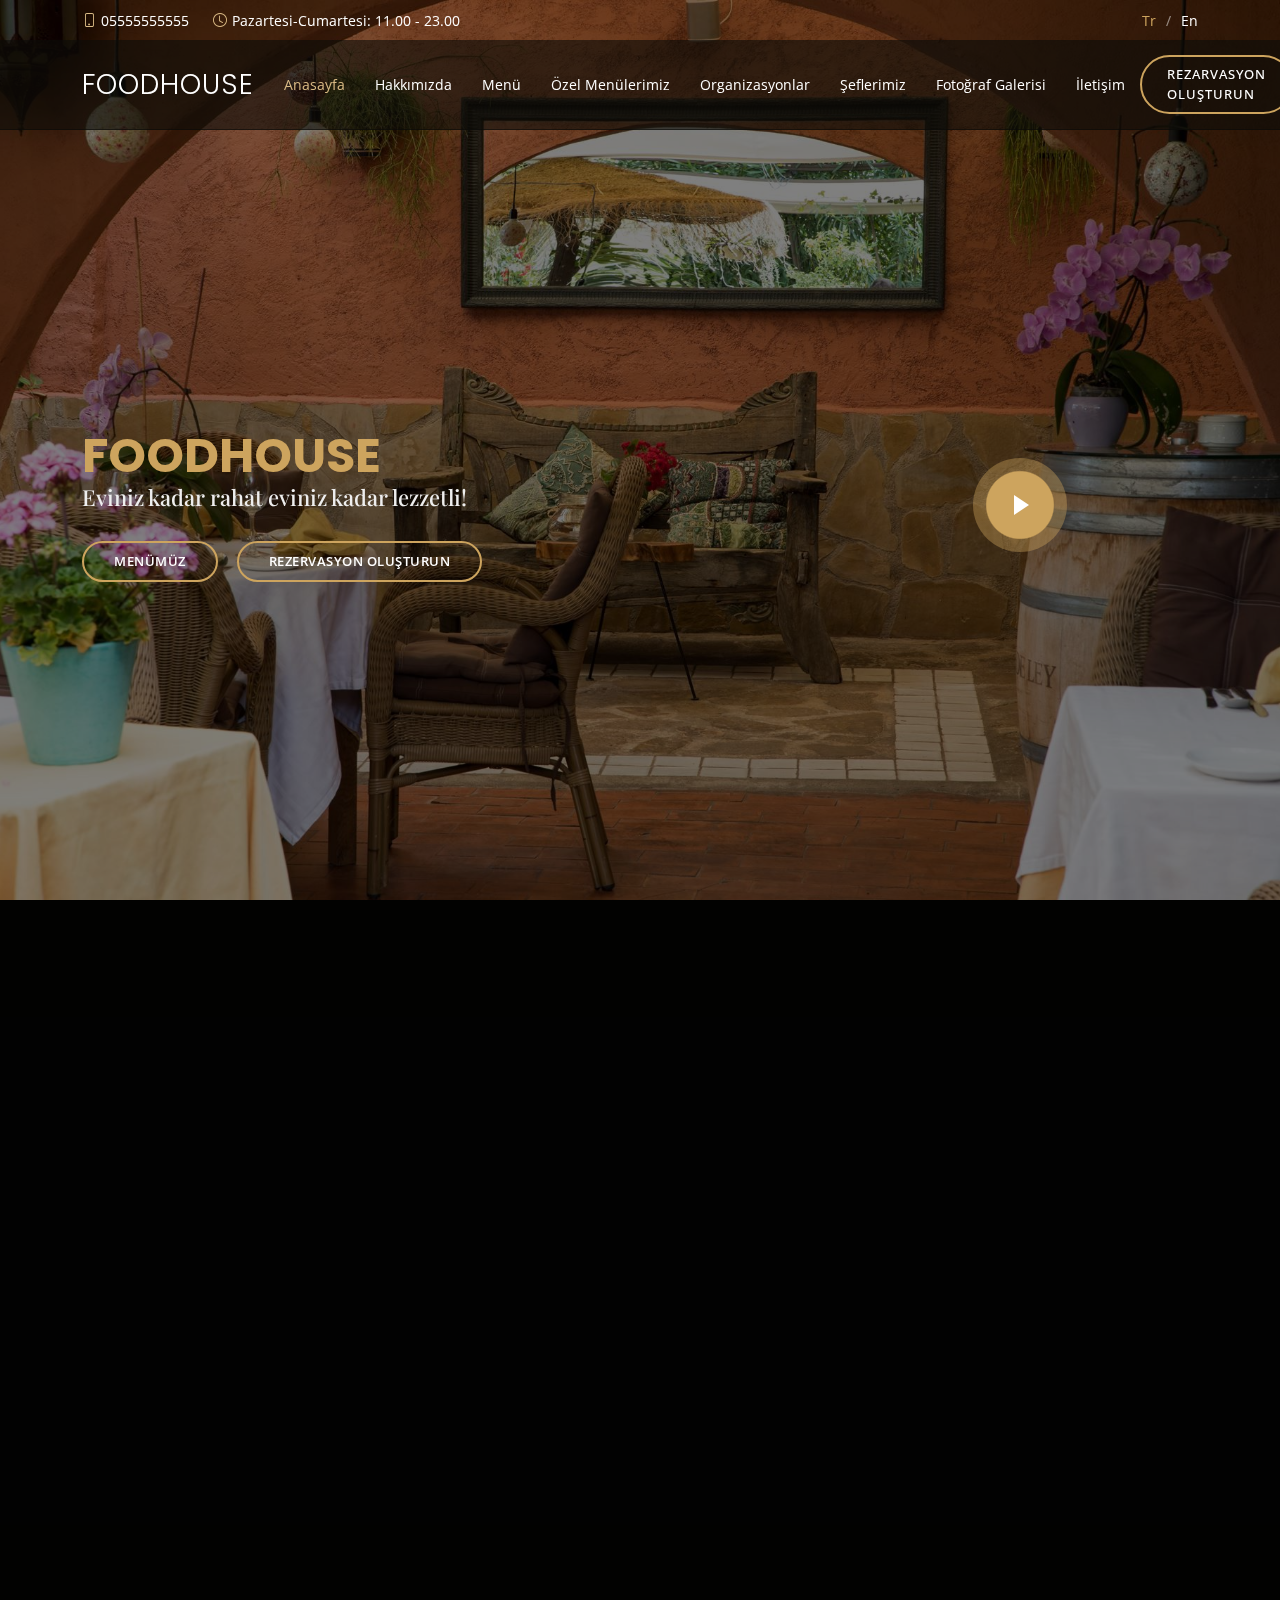
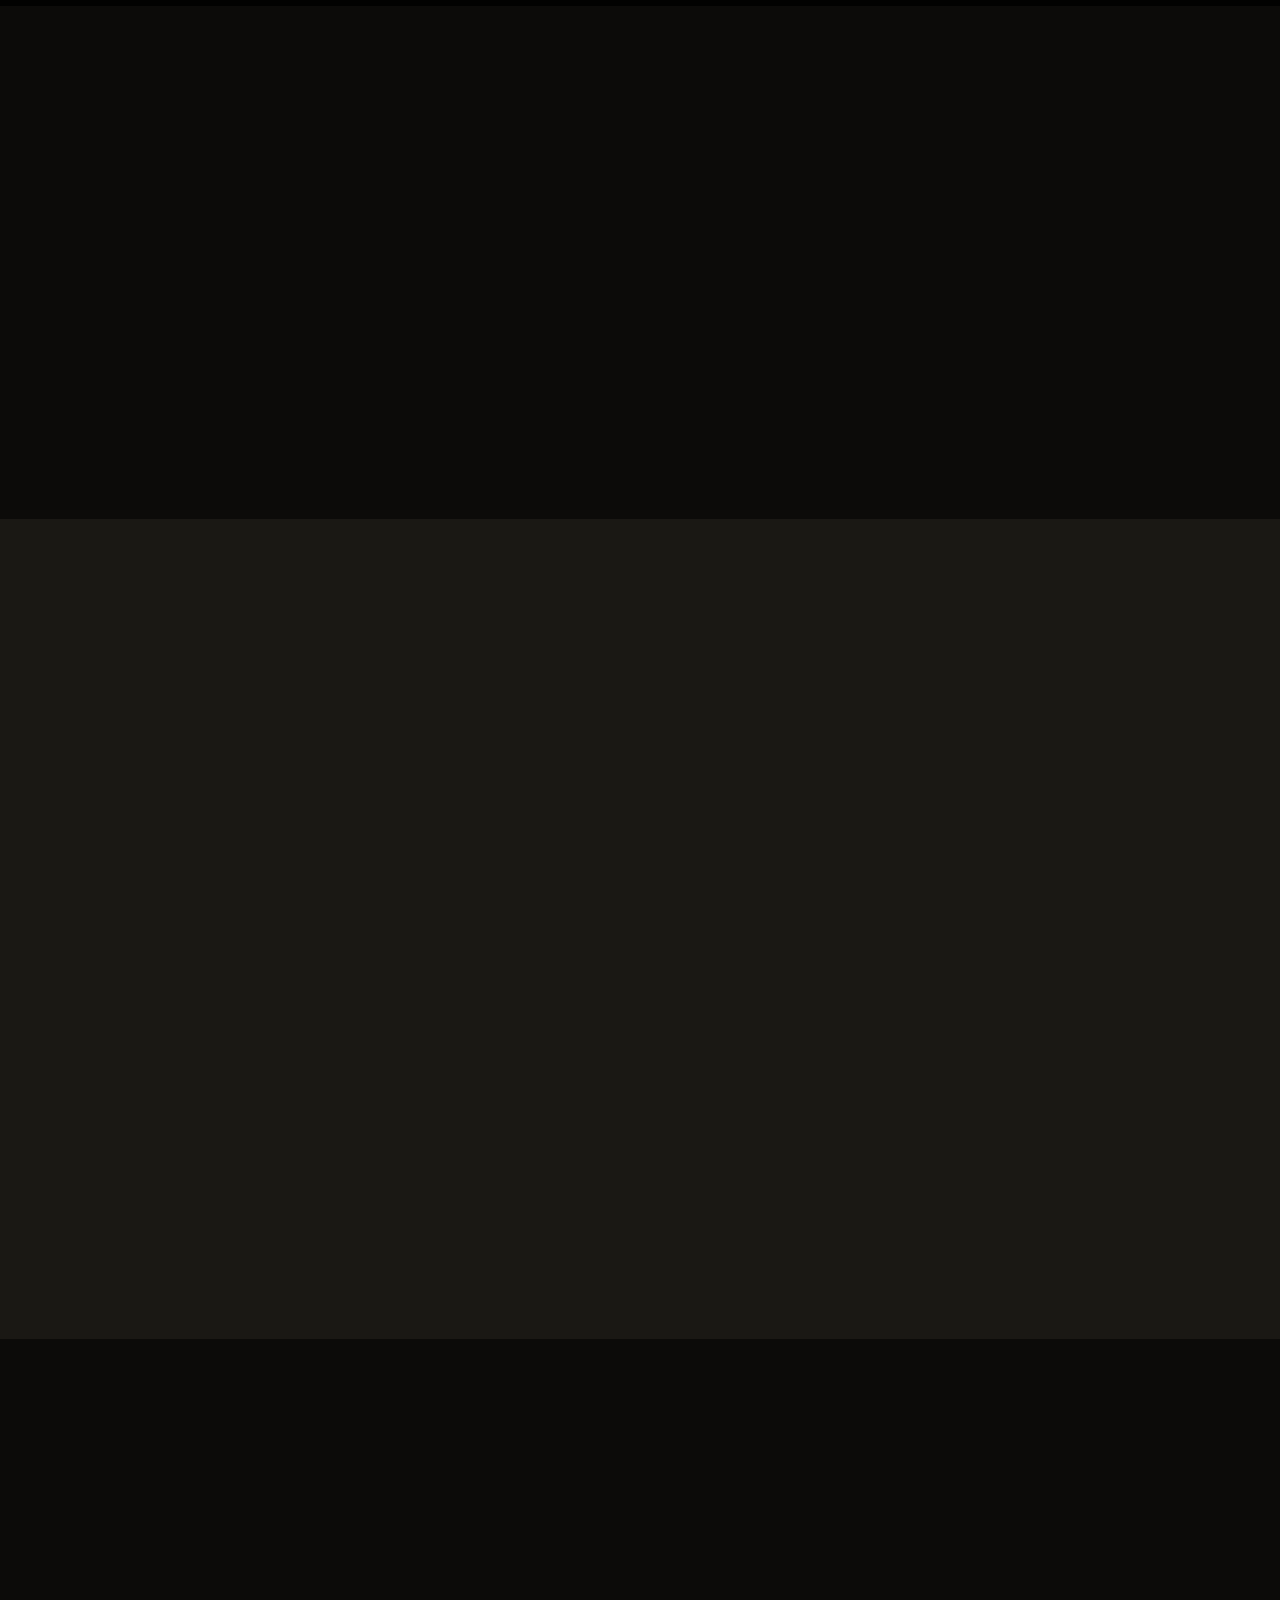
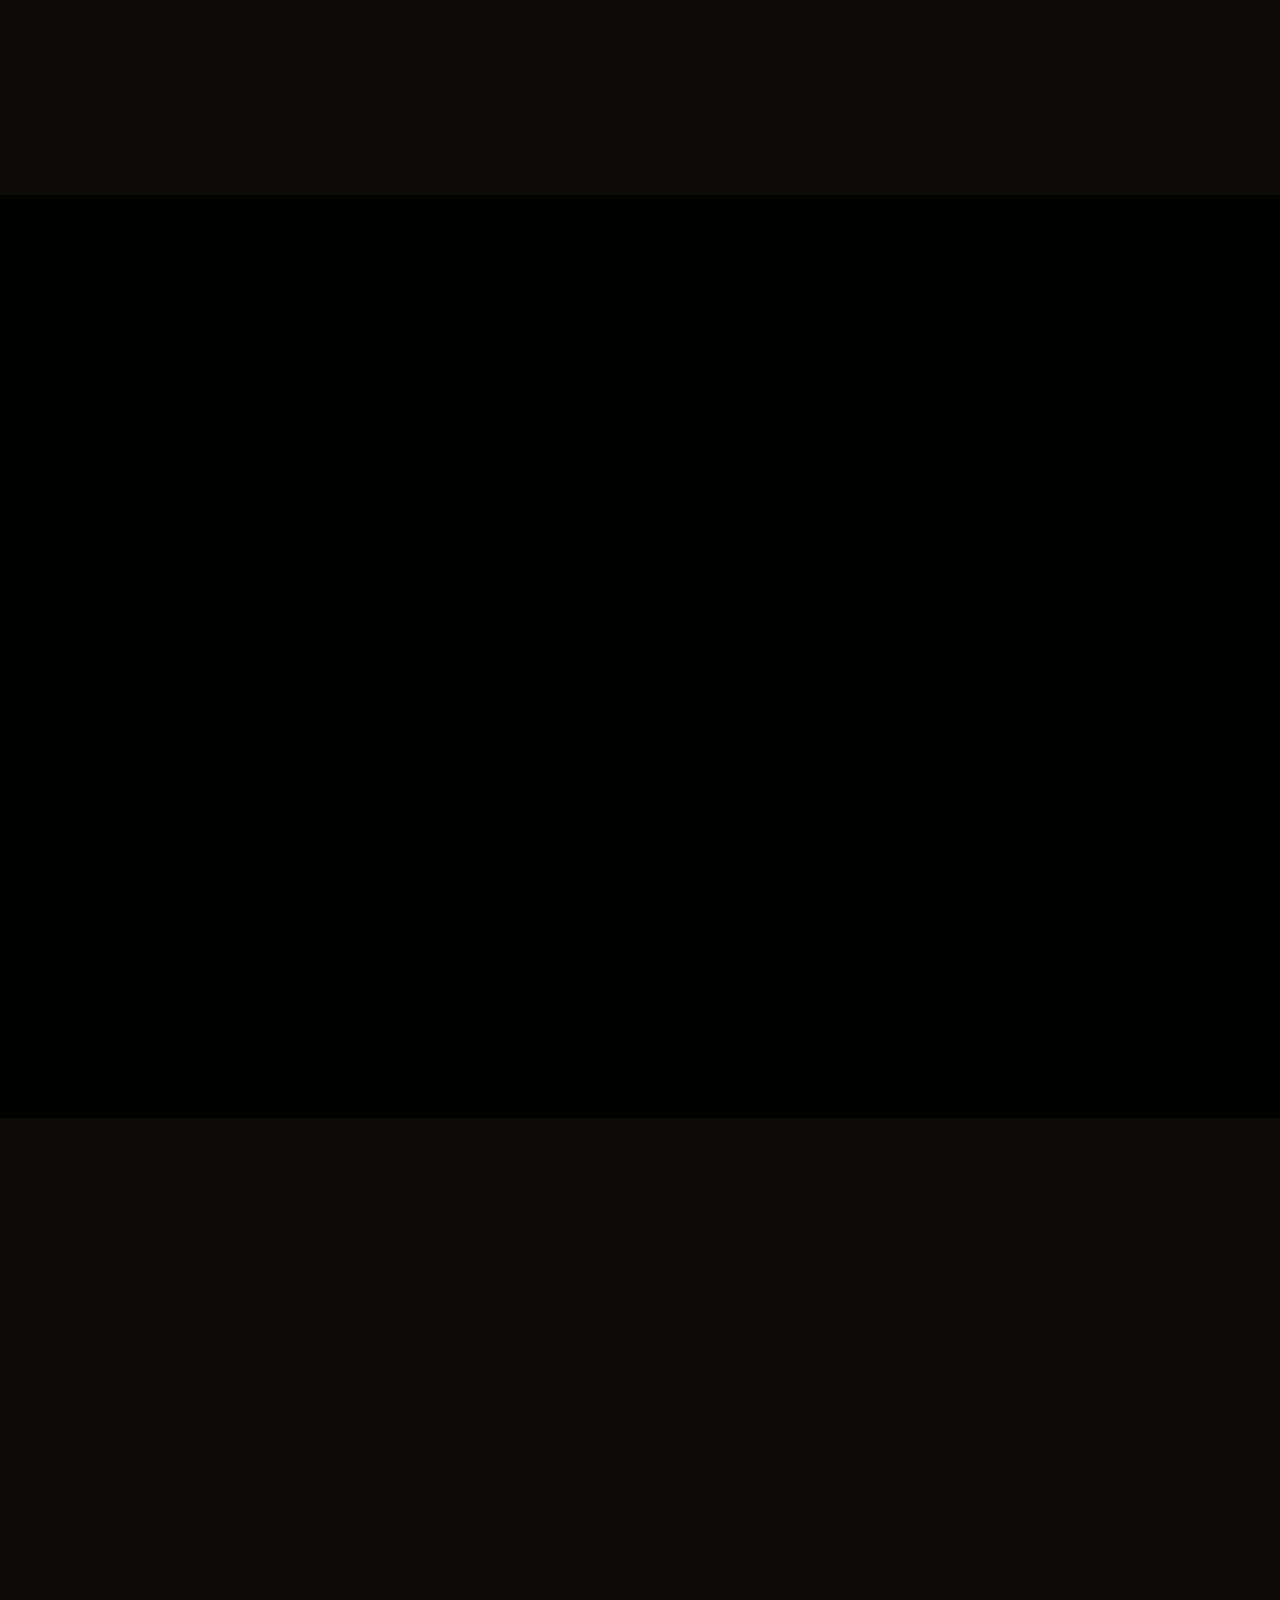
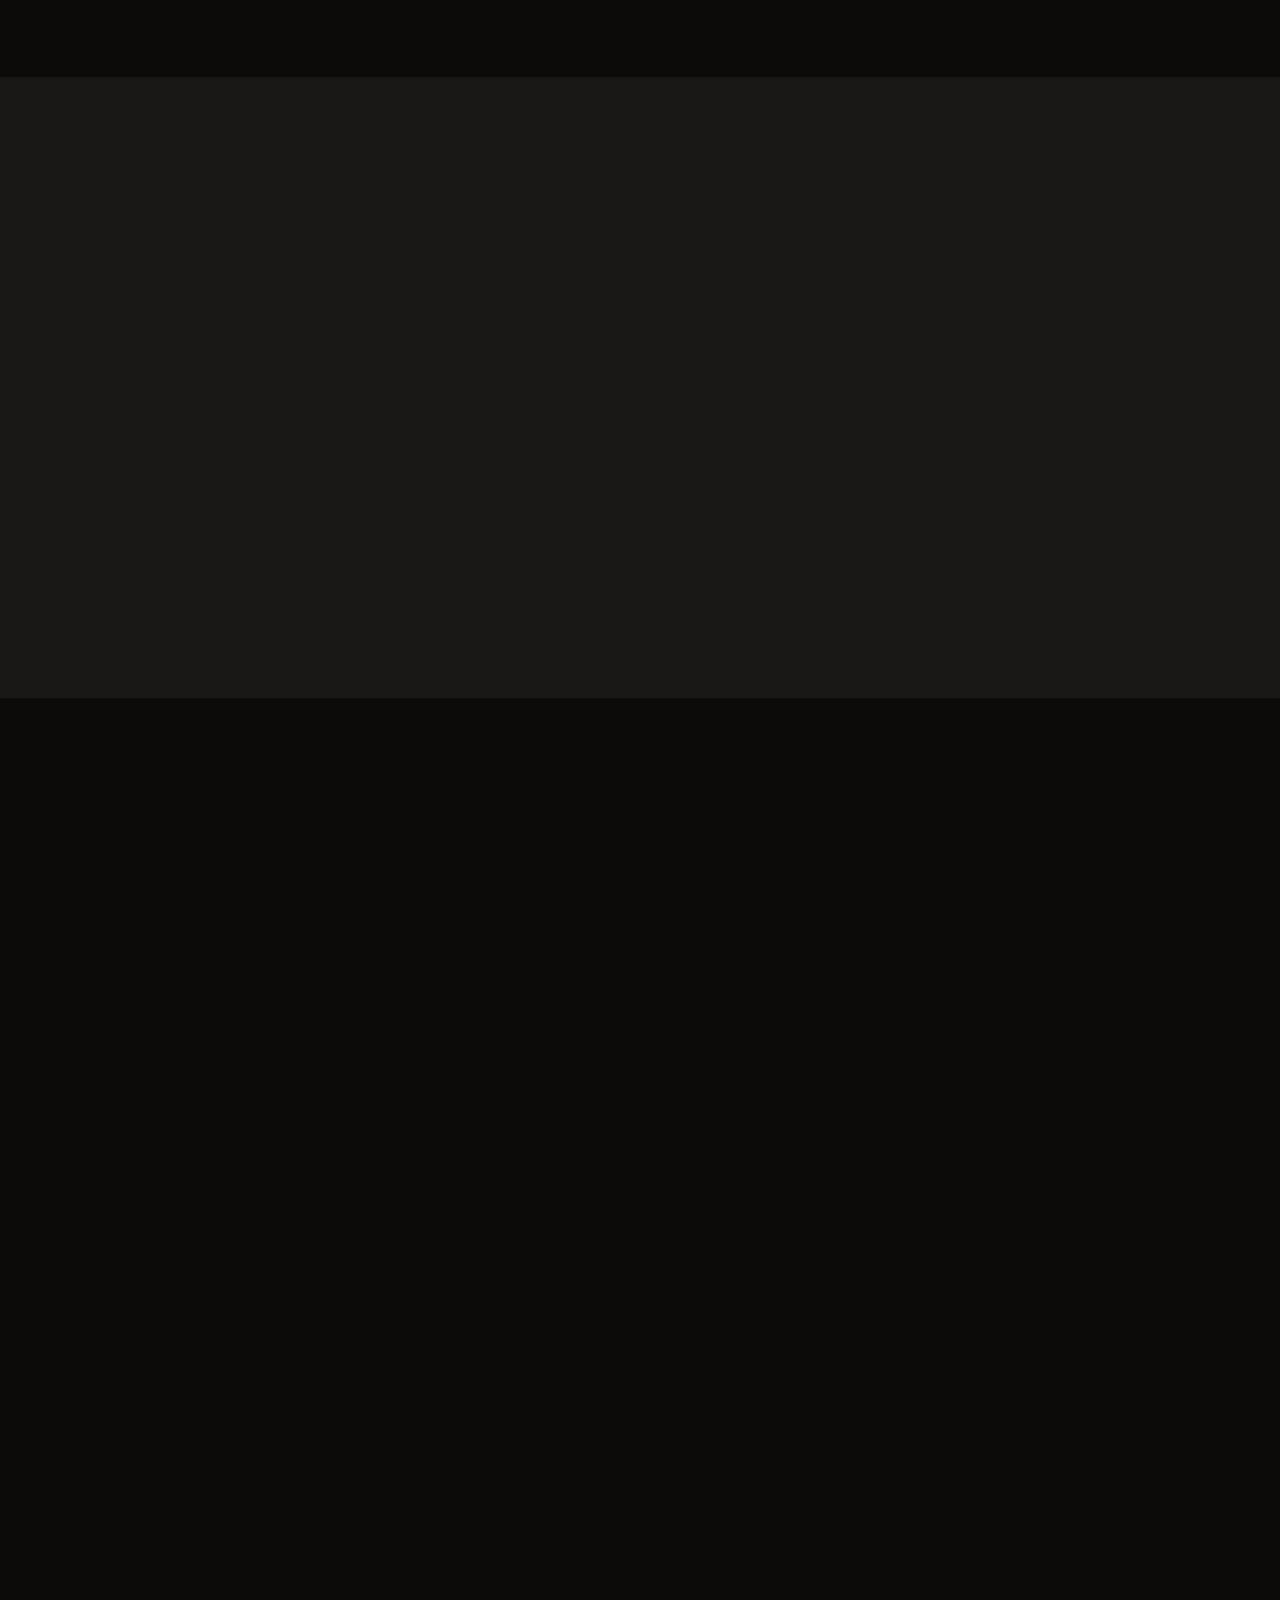
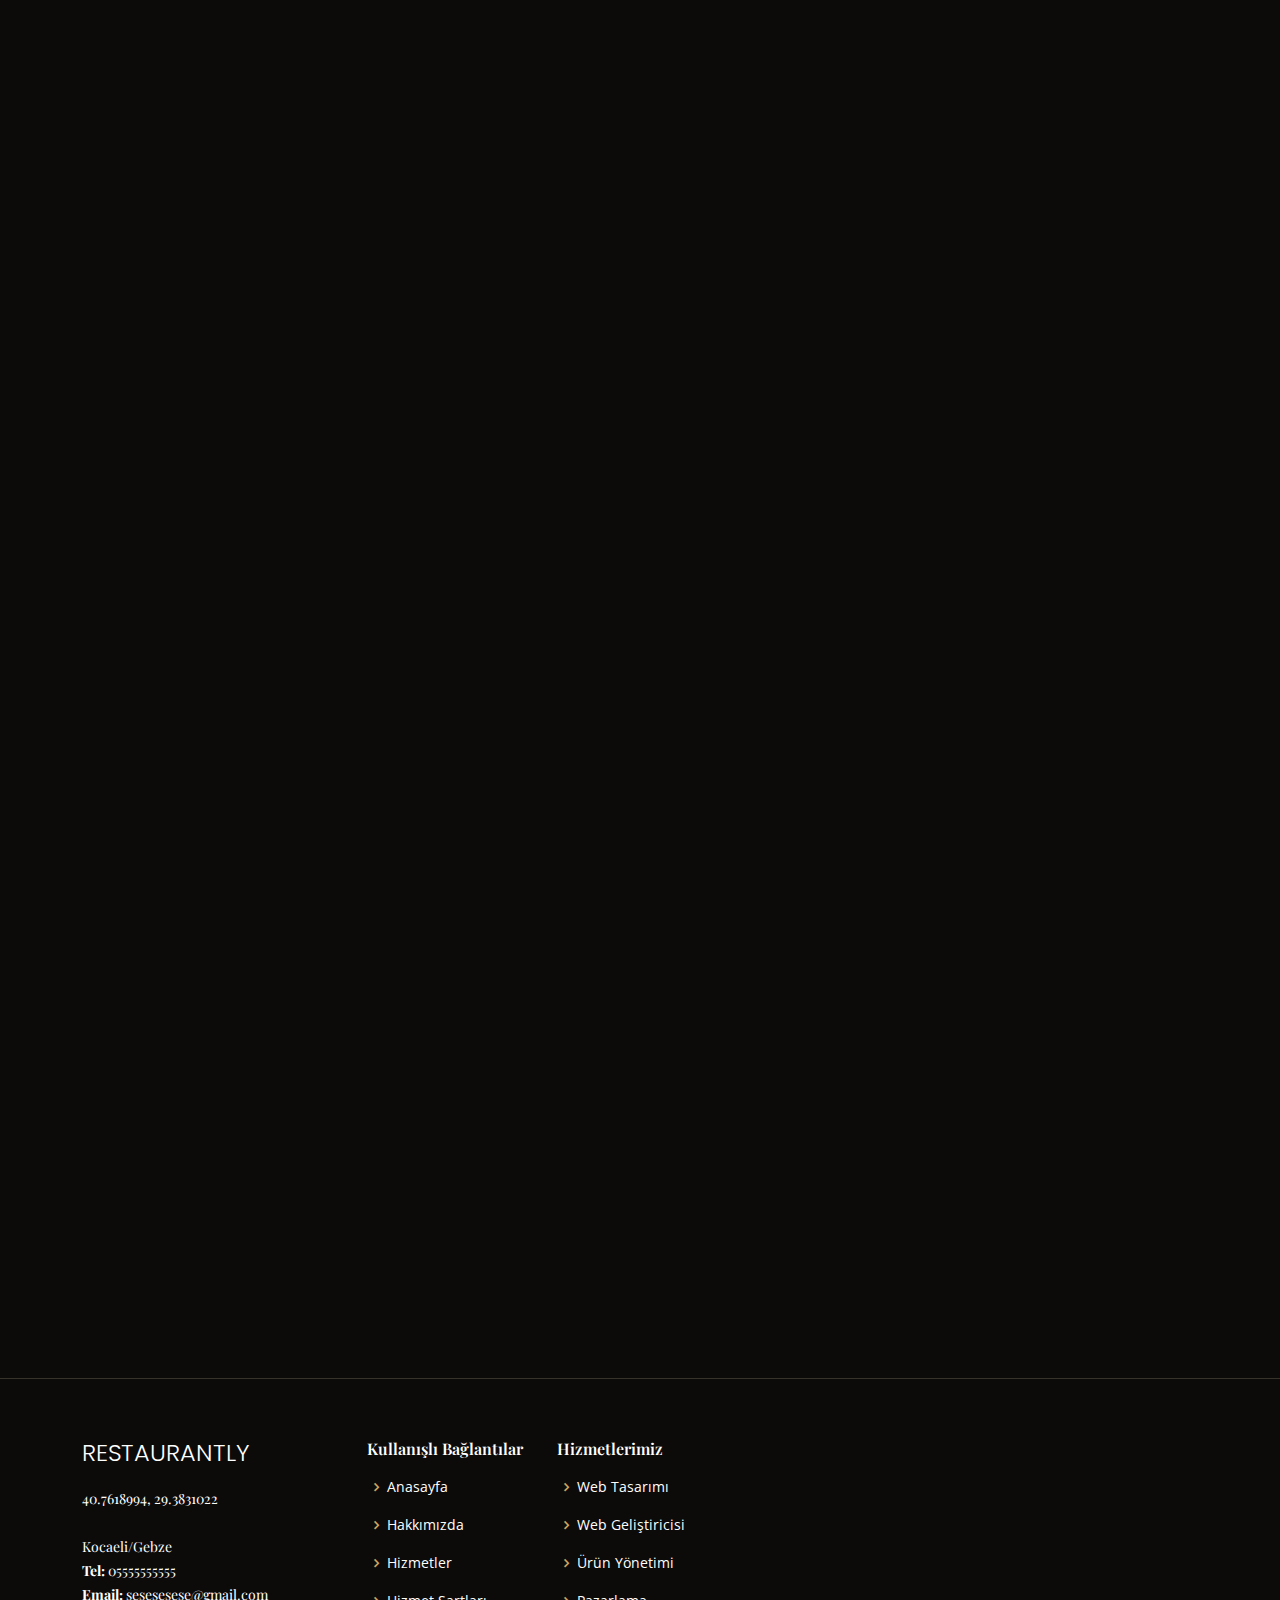
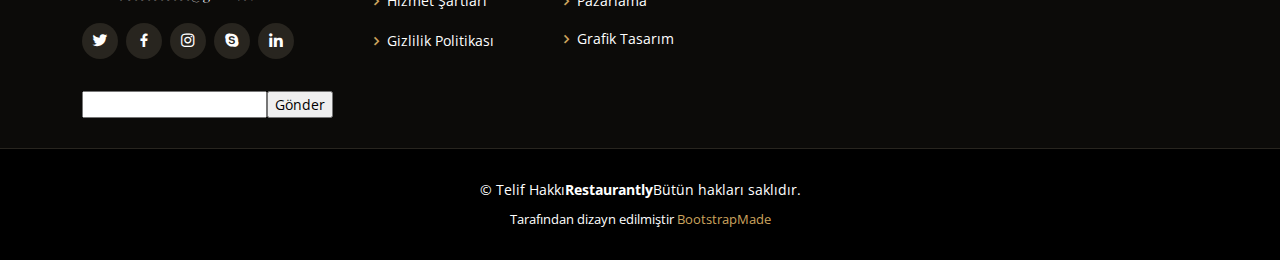
==== commit 92fd3442: "proje" ====
--- a/index.html
+++ b/index.html
@@ -200,7 +200,7 @@
         <div class="row menu-container" data-aos="fade-up" data-aos-delay="200">
 
           <div class="col-lg-6 menu-item filter-starters">
-            <img src="resim\balık2.jpeg.jpeg" class="menu-img" alt="">
+            <img src="resim\balık.jpeg" class="menu-img" alt="">
             <div class="menu-content">
               <a href="#">Hamsi Tava</a><span>100tl</span>
             </div>
@@ -280,7 +280,7 @@
           </div>
 
           <div class="col-lg-6 menu-item filter-specialty">
-            <img src="resim/ekmek.jpeg,.jpg" class="menu-img" alt="">
+            <img src="resim/ekmek.jpg" class="menu-img" alt="">
             <div class="menu-content">
               <a href="#">Ekşi Mayalı Ekmek</a><span>50tl</span>
             </div>
@@ -378,7 +378,7 @@
                     <p>İstediğiniz tatlının başka türlerini restrorant çalışanlarımızdan öğrenebilirsiniz.Günün tatlısını tadmayı ihmal etmeyin. </p>
                   </div>
                   <div class="col-lg-4 text-center order-1 order-lg-2">
-                    <img style="border-radius: 50%;" src="resim/tat.png" alt="" class="img-fluid">
+                    <img style="border-radius: 50%;" src="resim/pastalar.png" alt="" class="img-fluid">
                   </div>
                 </div>
               </div>
@@ -404,7 +404,7 @@
             <div class="swiper-slide">
               <div class="row event-item">
                 <div class="col-lg-6">
-                  <img src="resim/d.png" class="img-fluid" alt="">
+                  <img src="resim/doğumgünü.png" class="img-fluid" alt="">
                 </div>
                 <div class="col-lg-6 pt-4 pt-lg-0 content">
                   <h3>Doğum Günü Partisi</h3>
@@ -429,7 +429,7 @@
             <div class="swiper-slide">
               <div class="row event-item">
                 <div class="col-lg-6">
-                  <img src="resim/org.png" class="img-fluid" alt="">
+                  <img src="resim/organizasyon.png" class="img-fluid" alt="">
                 </div>
                 <div class="col-lg-6 pt-4 pt-lg-0 content">
                   <h3>Bride To Be Partisi</h3>
@@ -553,7 +553,7 @@
                   Yediğim en güzel karnıyarığa sahip restoran kesinlikle tercih edilmesi gereken bir yer.
                   <i class="bx bxs-quote-alt-right quote-icon-right"></i>
                 </p>
-                <img src="assets/img/testimonials/testimonials-1.jpg" class="testimonial-img" alt="">
+                <img src="assets/img/referans/referans1.jpg" class="testimonial-img" alt="">
                 <h3>Samet Aydın</h3>
                 <h4>Ceo &amp; Kurucu</h4>
               </div>
@@ -566,7 +566,7 @@
                   Ana yemekleri kadar tatlılarıda güzel olan bir yer, garsonlarının ilgisi her şeye bedel.
                   <i class="bx bxs-quote-alt-right quote-icon-right"></i>
                 </p>
-                <img src="assets/img/testimonials/testimonials-2.jpg" class="testimonial-img" alt="">
+                <img src="assets/img/referans/referans2.jpg" class="testimonial-img" alt="">
                 <h3>Esra Baki</h3>
                 <h4>Tasarımcı</h4>
               </div>
@@ -579,7 +579,7 @@
                   Çalışanlarımız sayesinde binlerce kişinin memnuniyetini kazanıyoruz. Bu konuda onların emeği paha biçilemez. Bu bir ekip işi ve sonuna kadar en iyisini yaptığımızdan şüphem yok.
                   <i class="bx bxs-quote-alt-right quote-icon-right"></i>
                 </p>
-                <img src="assets/img/testimonials/testimonials-3.jpg" class="testimonial-img" alt="">
+                <img src="assets/img/referans/referans3.jpg" class="testimonial-img" alt="">
                 <h3>Hira Yaşar</h3>
                 <h4>
                   Dükkan sahibi</h4>
@@ -593,7 +593,7 @@
                   Doğum günü organizasyonum için burayı terccih etmiştim, iyi ki de etmişim her şey tam zamanında hazır ve lezzetliydi. Son derece ilgili ve saygılı bir işletme. Çevremdekilere tavsiye ettiğim bir yer.
                   <i class="bx bxs-quote-alt-right quote-icon-right"></i>
                 </p>
-                <img src="assets/img/testimonials/testimonials-4.jpg" class="testimonial-img" alt="">
+                <img src="assets/img/referans/referans4.jpg" class="testimonial-img" alt="">
                 <h3>Kaan Yıldız</h3>
                 <h4>
                   Serbest Çalışan</h4>
@@ -607,7 +607,7 @@
                   Son derece güzel dizayn edilmiş bir mekan. İşletme sahibinin tüm müşterilere gösterdiği özene  hayran kaldım.
                   <i class="bx bxs-quote-alt-right quote-icon-right"></i>
                 </p>
-                <img src="assets/img/testimonials/testimonials-5.jpg" class="testimonial-img" alt="">
+                <img src="assets/img/referans/referans5.jpg" class="testimonial-img" alt="">
                 <h3>Yusuf Pak</h3>
                 <h4>Girişimci</h4>
               </div>
@@ -636,64 +636,64 @@
 
           <div class="col-lg-3 col-md-4">
             <div class="gallery-item">
-              <a href="resim/la.png" class="gallery-lightbox" data-gall="gallery-item">
-                <img src="resim/la.png" alt="" class="img-fluid" width="800" heigt="2000">
+              <a href="resim/galeri6.png" class="gallery-lightbox" data-gall="gallery-item">
+                <img src="resim/galeri6.png" alt="" class="img-fluid" width="800" heigt="2000">
               </a>
             </div>
           </div>
 
           <div class="col-lg-3 col-md-4">
             <div class="gallery-item">
-              <a href="resim/lal.png" class="gallery-lightbox" data-gall="gallery-item">
-                <img src="resim/lal.png" alt="" class="img-fluid" width="800" heigt="2000">
+              <a href="resim/galeri5.png" class="gallery-lightbox" data-gall="gallery-item">
+                <img src="resim/galeri5.png" alt="" class="img-fluid" width="800" heigt="2000">
               </a>
             </div>
           </div>
 
           <div class="col-lg-3 col-md-4">
             <div class="gallery-item">
-              <a href="resim/lala.png" class="gallery-lightbox" data-gall="gallery-item">
-                <img src="resim/lala.png" alt="" class="img-fluid" width="800" heigt="100">
+              <a href="resim/galeri4.png" class="gallery-lightbox" data-gall="gallery-item">
+                <img src="resim/galeri4.png" alt="" class="img-fluid" width="800" heigt="100">
               </a>
             </div>
           </div>
 
           <div class="col-lg-3 col-md-4">
             <div class="gallery-item">
-              <a href="resim/12.png" class="gallery-lightbox" data-gall="gallery-item">
-                <img src="resim/12.png" alt="" class="img-fluid" width="800" heigt="4000">
+              <a href="resim/galeri3.png" class="gallery-lightbox" data-gall="gallery-item">
+                <img src="resim/galeri3.png" alt="" class="img-fluid" width="800" heigt="4000">
               </a>
             </div>
           </div>
 
           <div class="col-lg-3 col-md-4">
             <div class="gallery-item">
-              <a href="resim/lavi.png" class="gallery-lightbox" data-gall="gallery-item">
-                <img src="resim/lavi.png" alt="" class="img-fluid" width="800" heigt="2000">
+              <a href="resim/galeri2.png" class="gallery-lightbox" data-gall="gallery-item">
+                <img src="resim/galeri2.png" alt="" class="img-fluid" width="800" heigt="2000">
               </a>
             </div>
           </div>
 
           <div class="col-lg-3 col-md-4">
             <div class="gallery-item">
-              <a href="resim/lavv.png" class="gallery-lightbox" data-gall="gallery-item">
-                <img src="resim/lavv.png" alt="" class="img-fluid" width="800" heigt="2000">
+              <a href="resim/galeri1.png" class="gallery-lightbox" data-gall="gallery-item">
+                <img src="resim/galeri1.png" alt="" class="img-fluid" width="800" heigt="2000">
               </a>
             </div>
           </div>
 
           <div class="col-lg-3 col-md-4">
             <div class="gallery-item">
-              <a href="resim23.jpeg" class="gallery-lightbox" data-gall="gallery-item">
-                <img src="resim23.jpeg" alt="" class="img-fluid" width="800" heigt="2000">
+              <a href="resim/galeri.jpeg" class="gallery-lightbox" data-gall="gallery-item">
+                <img src="resim/galeri.jpeg" alt="" class="img-fluid" width="800" heigt="2000">
               </a>
             </div>
           </div>
 
           <div class="col-lg-3 col-md-4">
             <div class="gallery-item">
-              <a href="resim/abcd.png" class="gallery-lightbox" data-gall="gallery-item">
-                <img src="resim/abcd.png" alt="" class="img-fluid" width="800" heigt="2000">
+              <a href="resim/galeri7.png" class="gallery-lightbox" data-gall="gallery-item">
+                <img src="resim/galeri7.png" alt="" class="img-fluid" width="800" heigt="2000">
               </a>
             </div>
           </div>
@@ -905,7 +905,7 @@
             </ul>
           </div>
 
-          <div class="col-lg-4 col-md-6 footer-newsletter">
+          
             
             <form action="" method="post">
               <input type="email" name="email"><input type="submit" value="Gönder">
